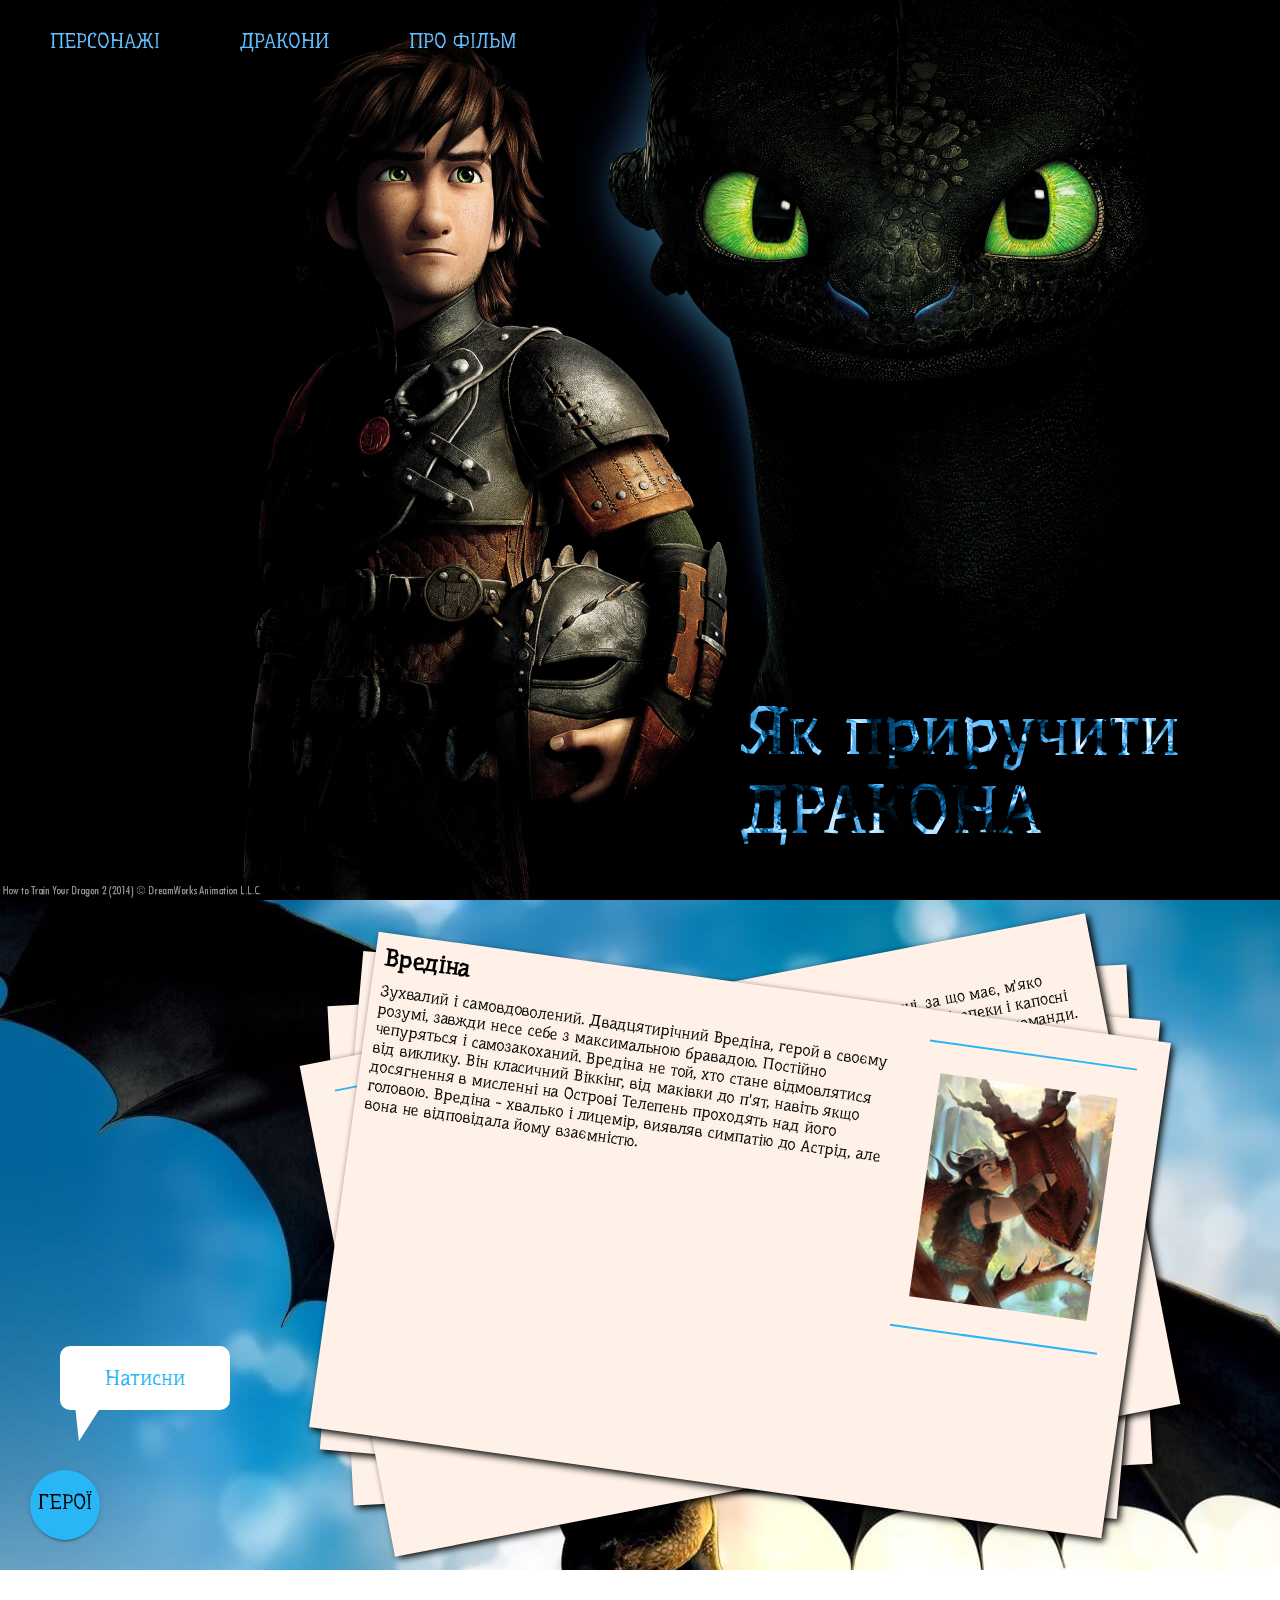
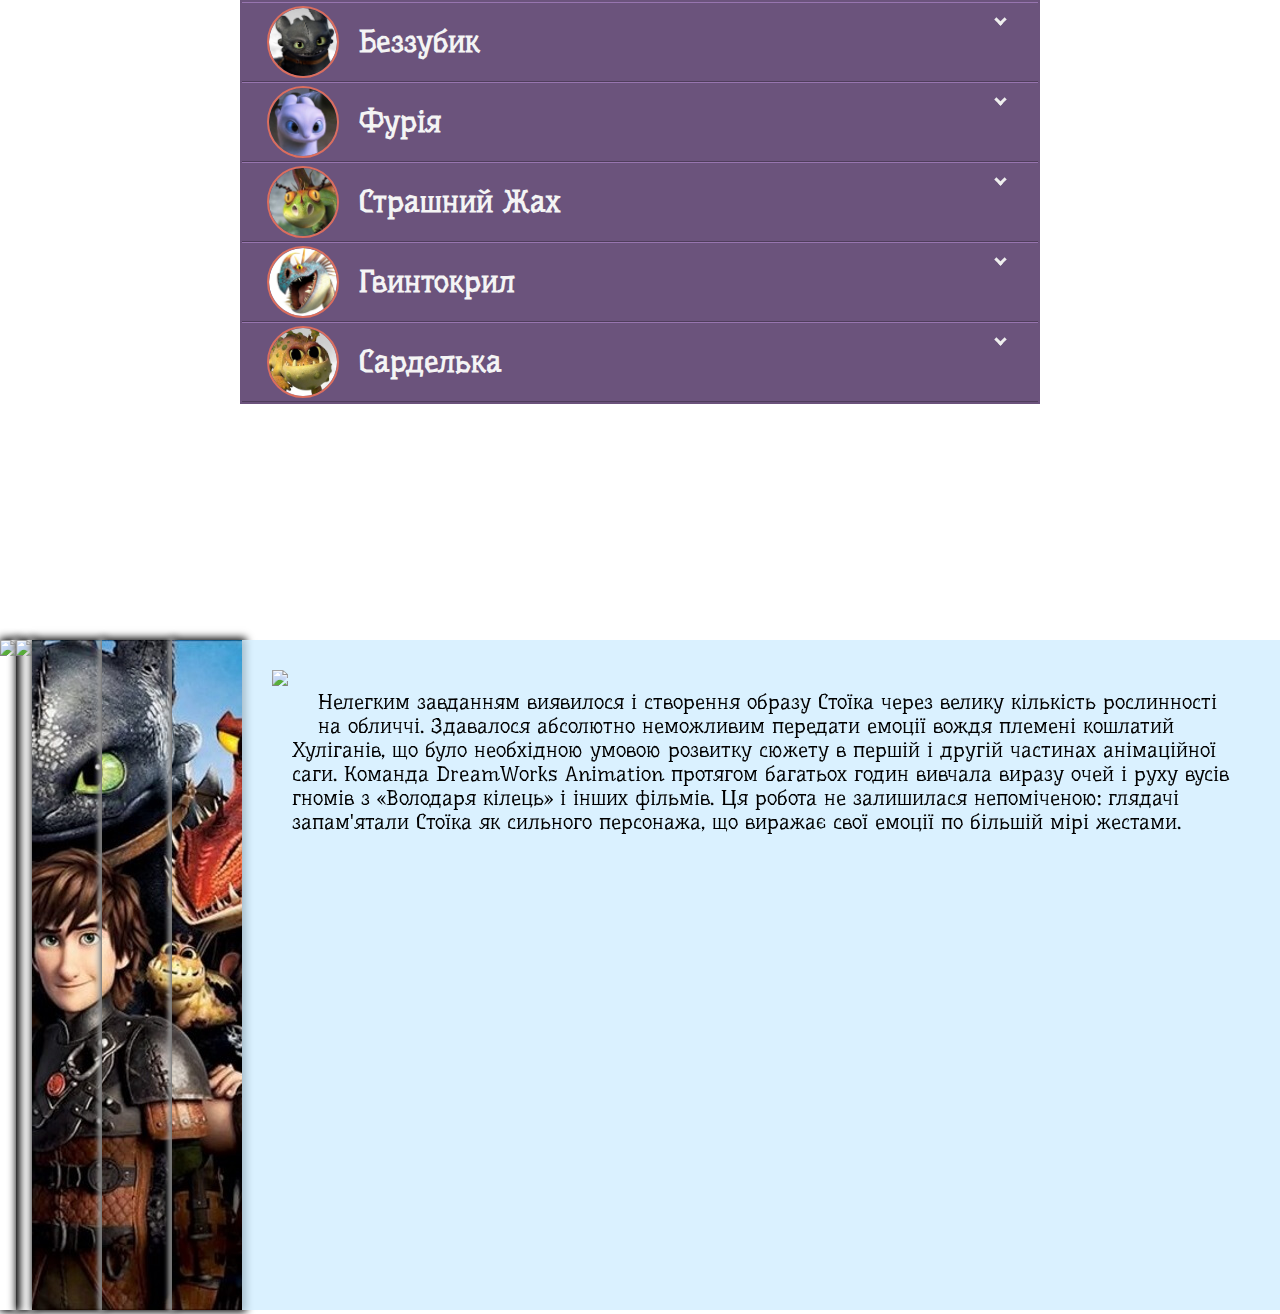
==== index.html @ 1939b656 "Add files via upload" ====
<!doctype html>
<html>
	<head>
		<title>How to train dragon</title>
		<link rel="stylesheet" href="style.css">
	</head>
	<body>
		<header>
			<nav>
				<ul>
					<li><a href="#">ПЕРСОНАЖІ</a></li>
					<li><a href="#">ДРАКОНИ</a></li>
					<li><a href="#">ПРО ФІЛЬМ</a></li>
				</ul>
			</nav>
			<p class="text_back">
			Як приручити<br>
			<span>ДРАКОНА</span>
			</p>
			<p class="text_front">
			Як приручити<br>
			<span>ДРАКОНА</span>
			</p>
		</header>


		<section class="abaut_characters">
	
		<div class="characters_menu">
			<div class="fab">
				
				<ul class="fab-buttons">
					<li class="fab-buttons__item">
						<a href="#Hiccup">
						<img src="images/Hiccup_label.png">
				
						</a>
					</li>
					<li class="fab-buttons__item">
						<a href="#Astrid">
						<img src="images/Astrid_label.png">
						</a>
				
					</li>
					<li class="fab-buttons__item">
						<a href="#Gruffnut">
						<img src="images/Gruffnut_label.png">
						</a>
				
					</li>
					<li class="fab-buttons__item">
						<a href="#Spitelout">
				
						<img src="images/Spitelout_label.png">
						</a>
					</li>
				</ul>
				
				<div class="fab-action-button">ГЕРОЇ</div>
				<div class="tooltip">Натисни</div>
			</div>
		</div>
		
		<div class="characters_conteiner">
			<div class="character" id="Hiccup">
				<img src="images/Hiccup.jpg">
				<h2>Іккінг</h2>
				<p>Іккінг - природжений винахідник, конструктор і чудовий майстер, також має непогані навичками фехтування. На противагу своєму батькові і іншим вікінгам,
				він слабкий фізично, але розумний і, незважаючи на миршавий вигляд, вміє боротися зі страхом, що багато разів його виручало.</p>
			</div>
			<div class="character" id="Astrid">
				<img src="images/Astrid.jpg">
				<h2>Астрід</h2>
				<p>
				Астрід - саме втілення духу вікінгів. Вона розумна, рішуча і красива, її важко здивувати в силу її твердого характеру. Володіє неприборканим і незалежною вдачею.
				Під час підготовки до боротьби з драконами вона бажає тренуватися одна, але її гординя і запальність не завжди приносять удачу. Коли на тренуваннях Іккінга успішно
				приборкує драконів новим способом, не схожим на той, до якого звикли в племені, Астрід заздрить. Вона дуже любить свого дракона.
				</p>
			</div>
			<div class="character" id="Gruffnut">
				<img src="images/Gruffnut.jpg">
				<h2>Забіяка</h2>
				<p>Досить неуважна Забіякачасто роблять дурниці, за що має, м'яко кажучи, ненадійну репутацію в племені. Любить небезпеки і капосні жарти. По можливості подразнити інших членів драконячої команди.
				</p>
			</div>
			<div class="character" id="Spitelout">
				<img src="images/Spitelout.jpg">
				<h2>Вредіна</h2>
				<p>Зухвалий і самовдоволений. Двадцятирічний Вредіна, герой в своєму розумі, завжди несе себе з максимальною бравадою. Постійно чепуряться і самозакоханий. Вредіна не той, хто стане відмовлятися від виклику. Він класичний Віккінг, від маківки до п'ят, навіть якщо досягнення в мисленні на Острові Телепень проходять над його головою. Вредіна - хвалько і лицемір, виявляв симпатію до Астрід, але вона не відповідала йому взаємністю.
			
				</p>
			</div>
		</div>
	
	</section>
	
	<section class="about_dragons">
		<div class="accordion">
			<ul>
			
				<li>
					<input type="checkbox" >
					<span></span>
					<div class="accordion_header"> <img src="images/Toothless.png"><h2 class="title_block">Беззубик</h2></div>
					<div class="msg">
						<img src="images/Toothless_main.jpg">
						<p>Беззубик є одним з найрозумніших з усіх існуючих драконів, а почуттям гумору дуже нагадує Іккінга. Він негативно реагує на будь-які загрози,
						спрямовані на нього і його друзів. Зазвичай цей дракон дуже грайливий і любить побалуватися. Також він дуже цікавий.</p>
					</div>
				</li>
				
				<li>
					<input type="checkbox" >
					<span></span>
					<div class="accordion_header"><img src="images/Light_Fury.png"><h2 class="title_block">Фурія</h2></div>
					<div class="msg">
						<img src="images/Light_Fury_main.jpg">
						<p>Денна Фурія - це маловідомий і вкрай рідкісний вид драконів. Є окремим видом, хоча вони і схожі на Нічну фурію; досить сильний
						і красивий дракон, що належить класу: «Разючі».Денні Фурії, мабуть, один з найпрекрасніших і красивих видів драконів. Особливо виділяється білим мерехтливим
						забарвленням, світло-блакитними очима і абсолютно гладкою лускою, як ніби посипаної маленькими блискітками.</p>
					</div>
				</li>
				
				<li>
					<input type="checkbox" >
					<span></span>
					<div class="accordion_header"><img src="images/Terrible_Terror.png"><h2 class="title_block">Страшний Жах</h2></div>
					<div class="msg">
						<img src="images/Terrible_Terror_main.jpg">
						<p>Страшний Жах - це маленький, стайний, енергійний і товариський дракон, який належить до класу: «Кочегари». Швидше за все, 
						їх прототипом є книжковий Беззубик. Моторошні остраху досить сильно поширені в природі. Їх часто можна зустріти на різних островах архіпелагу.</p>
					</div>
				</li>
				
				<li>
					<input type="checkbox" >
					<span></span>
					<div class="accordion_header"><img src="images/Stormfly.png"><h2 class="title_block">Гвинтокрил</h2></div>
					<div class="msg">
						<img src="images/Stormfly_main.jpg">
						<p>У Громгільди досить доброзичливий характер. Громгільда є вірним і люблячим по відношенню до Астрід драконом. Вона, також, здається, занадто любить Іккінга.
						Хоч вона дуже красива, але не настільки, як небезпечна.Як і всі Злісні Змійовики, Громгільда дуже красивий дракон і, на жаль, вона це знає. Вона має щедру дозу марнославства,
						яке характерно для її виду.</p>
					</div>
				</li>
				
				<li>
					<input type="checkbox" >
					<span></span>
					<div class="accordion_header"><img src="images/Gronckle.png"><h2 class="title_block">Сарделька</h2></div>
					<div class="msg">
						<img src="images/Gronckle_main.jpg">
						<p>Сарделька - мила і добра самка Громмеля. Вона дуже любить Рибьенога. Завдяки їй на йолопи зробили багато зброї з "Заліза Громелля". Зі своїм господарем 
						любить грати в овцебол. А ще любить лизати п'яти Рибьенога перед сном. У неї смішне ім'я через хвоста який товщий ніж у інших Громелей.</p>
					</div>
				</li>
		
			</ul>
		</div>
	</section>
	
	
	<section class="about_film">
		<input type="radio" name="datas" id="data1" />
		<label for="data1"><img src="images/piece3.jpg"></label>
		<div>
			<img src="images/about_1.jpg">
			<p>При анімації першої зустрічі Іккінга і Беззубіка є такий момент: камера плавно рухається справа наліво і видно, що око дракона закрите,
			потім на мить голову затуляє крило і коли камера зсувається ще вліво, око вже відкрите. Це насправді було помилкою анімації, настільки вдалою, що її так і залишили.</p>		
		</div>
			
		<input type="radio" name="datas" id="data2"/>
		<label for="data2"><img src="images/piece2.jpg"></label>
		<div>
			<p>Більшість драконів намальовано за мотивами птахів і плазунів. Однак для Нічної Фурії натхненням послужила чорна пантера. Головний аніматор, який відповідав за
			Беззубика спеціально перед початком зйомок завів кішку і наділив Беззубика багатьма її рисами.</p>
			<img src="images/about_2.jpg">		
		</div>
		
		<input type="radio"name="datas" id="data3"/>
		<label for="data3"><img src="images/piece1.jpg"></label>
		<div>
			<img src="images/about_3.jpg">
			<p>В одній з останніх сцен Іккінг повинен був прокинутися і виявити протез на нозі на самоті. Після перегляду цієї версії Стівеном Спілбергом, одним з його зауважень було,
			що дракон повинен бути в цей момент поруч і підтримати його перші кроки</p>		
		</div>
			
		<input type="radio"name="datas" id="data4"/>
		<label for="data4"><img src="images/piece4.jpg"></label>
		<div>
			<img src="images/about_4.jpg">
			<p>В оригінальній версії Астрід не існує - сильний жіночий персонаж був введений для розвитку романтичної лінії і «разбавкі» чоловічій компанії (як і дівчинка-близнюк
			Забіяка, яка, до слова сказати, з цієї почесної роллю справляється слабо).</p>		
		</div>
			
		<input type="radio"name="datas" id="data5" checked="checked"/>
		<label for="data5"><img src="images/piece5.jpg"></label>
		<div>
			<img src="images/about_5.jpg">
			<p>Нелегким завданням виявилося і створення образу Стоїка через велику кількість рослинності на обличчі. Здавалося абсолютно неможливим передати емоції вождя племені
			кошлатий Хуліганів, що було необхідною умовою розвитку сюжету в першій і другій частинах анімаційної саги. Команда DreamWorks Animation протягом багатьох годин вивчала
			виразу очей і руху вусів гномів з «Володаря кілець» і інших фільмів. Ця робота не залишилася непоміченою: глядачі запам'ятали Стоїка як сильного персонажа, що виражає
			свої емоції по більшій мірі жестами.</p>		
		</div>
		
	</section>


	</body>

</html>
---- style.css ----
@import url('https://fonts.googleapis.com/css2?family=Underdog&display=swap');

body {
	font-family: "Underdog", system-ui;
}

* {
	margin: 0;
	padding: 0;
	box-sizing: border-box;
}

header {
	height: 100vh;
	background-image: url(images/618502.jpg);
	background-size: cover;
	position: relative;
}

nav {
	position: fixed;
	top: 0;
	left: 0;
}

header nav ul {
	display: flex;
	padding: 10px;
}

header li {
	list-style: none;
	font-size: 20px;
	margin: 20px 40px;
	position: relative;
}

header li a {
	text-decoration: none;
	color: #63c0ff;
	display: block;
	position: relative;
	z-index: 2;
	transition: all .3s linear;
}


header li:before {
	content: "";
	display: block;
	width: 0;
	height: 120%;
	position: absolute;
	top: 50%;
	right: 50%;
	transform: translate(50%, -50%);
	border-top: 2px solid #63c0ff;
	border-bottom: 2px solid #63c0ff;
	transition: all .3s linear;
	z-index: 1;
}

header li:after {
	content: "";
	display: block;
	width: 100%;
	height: 0;
	background-color: #63c0ff;
	position: absolute;
	top: 0;
	right: 0;
	z-index: 1;
	transition: all .3s linear;
}

header li:hover:before {
	width: 100%;
}

header li:hover:after {
	height: 100%;
}

header li:hover a {
	color: black;
}

.text_back {
	position: absolute;
	bottom: 50px;
	right: 100px;
	font-size: 68px;
	color: #63c0ff;
	background-image: url(images/How-To-Train-Your-Dragon-Header-e1687293096422.png);
	background-size: cover;
	-webkit-background-clip: text;
	-webkit-text-fill-color: transparent;
}

.text_front {
	position: absolute;
	bottom: 50px;
	right: 100px;
	font-size: 68px;
	color: #63c0ff;
	mix-blend-mode: color;
}

.text_back span,
.text-front span {
	font-family: 30px;
}
.abaut_characters{
	height: 670px;
	background-image: url(images/how-to-train-your-dragon-2.jpg);
	display: flex;
	
}

.characters_menu{
	width: 200px;
	
	position:relative;
}

.characters_conteiner{
	
	flex-grow: 1;
	position: relative;
}

.fab {
	cursor: pointer;
    position: absolute;
    bottom: 30px;
	left: 30px;
}

.tooltip{
	color: #29B6F6;
	font-size: 16pt;
	padding: 20px 45px;
	border-radius: 10px;
	background-color: white;
	position: absolute;
	left: 30px;
	bottom: 130px;
	animation: tooltip_jump 1s linear infinite alternate
	
	
}

.tooltip:after{
	content: "";
	display: block;
	width: 40px;
	height: 25px;
	transform: skewY(-60deg) skewX(15deg) rotate(100deg);
	background-color: white;
	position: absolute;
	left: 10px;
	bottom: -7px;
	
}

.fab:hover .tooltip{
	display: none;
}

@keyframes tooltip_jump{
	0%{transform: translateY(-30px);}
	
	100%{transform: translateY(20px);}
}

.fab-action-button{
	width: 70px;
	height: 70px;
	background-color: #29B6F6;
    border-radius: 50%;
	box-shadow: 0 2px 2px 0 rgba(0, 0, 0, 0.14), 0 1px 5px 0 rgba(0, 0, 0, 0.12), 0 3px 1px -2px rgba(0, 0, 0, 0.2);
	text-align: center;
	font-size: 16pt;
	padding-top: 20px;
	position: relative;
}

.fab-action-button:before{
	content: "";
	display: box;
	width: 76px;
	height: 76px;
	border-radius: 50%;
	box-shadow: 0px 0px 0px 3px #00A9F2, 0px 0px 8px 2px #A8D8ED;
	position: absolute;
	top: -3px;
	left: -3px;
	transform: scale(0);
	opacity: 0;
	transition: all .5s linear;
}

.fab:hover .fab-action-button{
	color: white;
}

.fab:hover .fab-action-button:before{
	transform: scale(1);
	opacity: 1;
}


.fab-buttons__item{
	width: 74px;
	height: 74px;
	margin-bottom: 10px;
	background-color: #29B6F6;
    border-radius: 50%;
	border: 2px solid black;
    box-shadow: 0 2px 2px 0 rgba(0, 0, 0, 0.14), 0 1px 5px 0 rgba(0, 0, 0, 0.12), 0 3px 1px -2px rgba(0, 0, 0, 0.2);
	list-style: none;
	position: relative;
	
}

.fab-buttons{
	display: none;
	margin-bottom: 50px;
}

.fab:hover .fab-buttons{
	display: block;
}

.fab:hover .fab-buttons__item{
	animation: label_up 0.5s linear;
	
	
}

@keyframes label_up{
	0%{transform: scaleY(0.5) scaleX(0) translateY(40px);}
	50%{transform: scaleY(1) scaleX(0.5) translateY(40px);}
	100%{transform: scaleY(1) scaleX(1) translateY(0px);}
}

.fab-buttons__item:before{
	content: "";
	display: block;
	width: 100px;
	height: 30px;
	padding: 0 10px;
	background-color: black;
	color: white;
	position: absolute;
	right: -130px;
	bottom: 50%;
	margin-bottom: -15px;
	opacity:0;
	transform-origin: left center 0;
	transform: scale(0);
	transition: all .5s linear;
	
}

.fab-buttons__item:nth-of-type(1):before{
	content: "Іккінг";
}	

.fab-buttons__item:nth-of-type(2):before{
	content: "Астрід";
}

.fab-buttons__item:nth-of-type(3):before{
	content: "Забіяка";
}

.fab-buttons__item:nth-of-type(4):before{
	content: "Вредіна";
}

.fab-buttons__item:hover{
	box-shadow: 0px 0px 6px 2px black;
}

.fab-buttons__item:hover:before{
	opacity:1;
	transform: scale(1);
              
}

.character{
	width: 800px;
	height: 500px;
	position: absolute;
	top: 50%;
	left: 50%;
	margin-top: -250px;
	margin-left: -400px;
	background-color: #FFF1E8;
	z-index:0;
	box-shadow: 3px 3px 7px black;
	
}

.character img{
	padding: 30px 15px;
	margin: 30px;
	border-bottom: 2px solid #29B6F6;
	border-top: 2px solid #29B6F6;
	float: left;
	
}

.character h2{
	margin: 10px;
}

.character p{
	margin: 10px;
}

#Hiccup{
	transform: rotate(-3deg);
}
#Hiccup:target{
	animation: character_up 0.5s linear;
	transform: rotate(0deg);
	z-index:1;
}

#Astrid{
	transform: rotate(5deg);
}
#Astrid:target{
	animation: character_up 0.5s linear;
	transform: rotate(0deg);
	z-index:1;
}
#Gruffnut{
	transform: rotate(-11deg);
}
#Gruffnut:target{
	animation: character_up 0.5s linear;
	transform: rotate(0deg);
	z-index:1;
}
#Spitelout{
	transform: rotate(8deg);
}
#Spitelout:target{
	animation: character_up 0.5s linear;
	
	transform: rotate(0deg);
	z-index:1;
}

@keyframes character_up {
	0%{
		
		left: 50%;
		
	}
	50%{
		
		left: 45%;
	}
	100%{
		
		
		left: 50%;
		
	}
	
}

.about_dragons{
	min-height: 670px;
	background-image: url(images/19200626.jpg);
	background-size: cover;
	background-attachment: fixed;
	padding: 30px;
}

.accordion {
    border: 2px solid #6B537C;
    width: 800px;
	margin: 0px auto;
	background-image: linear-gradient(to bottom right, #EAFC83 0%, #9FC6F5 60%, #3366FF 85%, #1F3E9C 100%);
}

.accordion ul{
	list-style: none;
}

.accordion ul li{
	position: relative;
}

.accordion_header{
	height: 80px;
    padding: 10px 25px;
	cursor: pointer;
	background: #6B537C;
    border-top: 1px solid #9775AF;
    border-bottom: 1px solid #4F3D5B;
	display: flex;
	align-items: center;
}

.accordion_header h2 {
    font-size: 30px;
	color: #f4f4f4;
	padding-left: 20px;
	
    
}

.accordion_header img{
	width: 72px;
	height: 72px;
	border-radius: 50%;
	border:  2px solid #DB6E5E;
	
}

.msg {
	max-height: 0;
	opacity: 0;
	transform: translate(0, 50%);
	overflow: hidden;
	transition: all 0.5s ease-in-out;
}

.accordion ul li input:checked ~ div.msg {
  max-height: 800px;
  opacity: 1;
  transform: translate(0, 0);
}

.msg p {
  color: rgba(48, 69, 92, 0.8);
  font-size: 18px;
  padding: 10px 20px;
}

.msg img{
	float: right;
	padding: 10px 20px;
}

.accordion ul li input{
  position: absolute;
  cursor: pointer;
  width: 100%;
  height: 80px;
  opacity: 0;
}

.accordion ul li span {
	position: absolute;
	top: 15px;
	right: 30px;
	display: block;
	width: 9px;
	height: 9px;
}
 

.accordion ul li span:before, .accordion ul li span:after {
  content: "";
  position: absolute;
  display: block;
  background-color: #eee;
  width: 3px;
  height: 9px;
  transition: all 0.5s ease-in-out;
}

.accordion ul li span:before {
  transform: translate(2px, 0) rotate(45deg);
}
.accordion ul li span:after {
  transform: translate(-2px, 0) rotate(-45deg);
}

.accordion ul li input:checked ~ span:before {
  transform: translate(-2px, 0) rotate(45deg);
}
.accordion ul li input:checked ~ span:after {
  transform: translate(2px, 0) rotate(-45deg);
}
.abaut_characters{
	height: 670px;
	background-image: url(images/how-to-train-your-dragon-2.jpg);
	display: flex;
	
}

.characters_menu{
	width: 200px;
	
	position:relative;
}

.characters_conteiner{
	
	flex-grow: 1;
	position: relative;
}

.fab {
	cursor: pointer;
    position: absolute;
    bottom: 30px;
	left: 30px;
}

.tooltip{
	color: #29B6F6;
	font-size: 16pt;
	padding: 20px 45px;
	border-radius: 10px;
	background-color: white;
	position: absolute;
	left: 30px;
	bottom: 130px;
	animation: tooltip_jump 1s linear infinite alternate
	
	
}

.tooltip:after{
	content: "";
	display: block;
	width: 40px;
	height: 25px;
	transform: skewY(-60deg) skewX(15deg) rotate(100deg);
	background-color: white;
	position: absolute;
	left: 10px;
	bottom: -7px;
	
}

.fab:hover .tooltip{
	display: none;
}

@keyframes tooltip_jump{
	0%{transform: translateY(-30px);}
	
	100%{transform: translateY(20px);}
}

.fab-action-button{
	width: 70px;
	height: 70px;
	background-color: #29B6F6;
    border-radius: 50%;
	box-shadow: 0 2px 2px 0 rgba(0, 0, 0, 0.14), 0 1px 5px 0 rgba(0, 0, 0, 0.12), 0 3px 1px -2px rgba(0, 0, 0, 0.2);
	text-align: center;
	font-size: 16pt;
	padding-top: 20px;
	position: relative;
}

.fab-action-button:before{
	content: "";
	display: box;
	width: 76px;
	height: 76px;
	border-radius: 50%;
	box-shadow: 0px 0px 0px 3px #00A9F2, 0px 0px 8px 2px #A8D8ED;
	position: absolute;
	top: -3px;
	left: -3px;
	transform: scale(0);
	opacity: 0;
	transition: all .5s linear;
}

.fab:hover .fab-action-button{
	color: white;
}

.fab:hover .fab-action-button:before{
	transform: scale(1);
	opacity: 1;
}


.fab-buttons__item{
	width: 74px;
	height: 74px;
	margin-bottom: 10px;
	background-color: #29B6F6;
    border-radius: 50%;
	border: 2px solid black;
    box-shadow: 0 2px 2px 0 rgba(0, 0, 0, 0.14), 0 1px 5px 0 rgba(0, 0, 0, 0.12), 0 3px 1px -2px rgba(0, 0, 0, 0.2);
	list-style: none;
	position: relative;
	
}

.fab-buttons{
	display: none;
	margin-bottom: 50px;
}

.fab:hover .fab-buttons{
	display: block;
}

.fab:hover .fab-buttons__item{
	animation: label_up 0.5s linear;
	
	
}

@keyframes label_up{
	0%{transform: scaleY(0.5) scaleX(0) translateY(40px);}
	50%{transform: scaleY(1) scaleX(0.5) translateY(40px);}
	100%{transform: scaleY(1) scaleX(1) translateY(0px);}
}

.fab-buttons__item:before{
	content: "";
	display: block;
	width: 100px;
	height: 30px;
	padding: 0 10px;
	background-color: black;
	color: white;
	position: absolute;
	right: -130px;
	bottom: 50%;
	margin-bottom: -15px;
	opacity:0;
	transform-origin: left center 0;
	transform: scale(0);
	transition: all .5s linear;
	
}

.fab-buttons__item:nth-of-type(1):before{
	content: "Іккінг";
}	

.fab-buttons__item:nth-of-type(2):before{
	content: "Астрід";
}

.fab-buttons__item:nth-of-type(3):before{
	content: "Забіяка";
}

.fab-buttons__item:nth-of-type(4):before{
	content: "Вредіна";
}

.fab-buttons__item:hover{
	box-shadow: 0px 0px 6px 2px black;
}

.fab-buttons__item:hover:before{
	opacity:1;
	transform: scale(1);
              
}

.character{
	width: 800px;
	height: 500px;
	position: absolute;
	top: 50%;
	left: 50%;
	margin-top: -250px;
	margin-left: -400px;
	background-color: #FFF1E8;
	z-index:0;
	box-shadow: 3px 3px 7px black;
	
}

.character img{
	padding: 30px 15px;
	margin: 30px;
	border-bottom: 2px solid #29B6F6;
	border-top: 2px solid #29B6F6;
	float: left;
	
}

.character h2{
	margin: 10px;
}

.character p{
	margin: 10px;
}

#Hiccup{
	transform: rotate(-3deg);
}
#Hiccup:target{
	animation: character_up 0.5s linear;
	transform: rotate(0deg);
	z-index:1;
}

#Astrid{
	transform: rotate(5deg);
}
#Astrid:target{
	animation: character_up 0.5s linear;
	transform: rotate(0deg);
	z-index:1;
}
#Gruffnut{
	transform: rotate(-11deg);
}
#Gruffnut:target{
	animation: character_up 0.5s linear;
	transform: rotate(0deg);
	z-index:1;
}
#Spitelout{
	transform: rotate(8deg);
}
#Spitelout:target{
	animation: character_up 0.5s linear;
	
	transform: rotate(0deg);
	z-index:1;
}

@keyframes character_up {
	0%{
		
		left: 50%;
		
	}
	50%{
		
		left: 45%;
	}
	100%{
		
		
		left: 50%;
		
	}
	
}

.about_dragons{
	min-height: 670px;
	background-image: url(images/19200626.jpg);
	background-size: cover;
	background-attachment: fixed;
	padding: 30px;
}

.accordion {
    border: 2px solid #6B537C;
    width: 800px;
	margin: 0px auto;
	background-image: linear-gradient(to bottom right, #EAFC83 0%, #9FC6F5 60%, #3366FF 85%, #1F3E9C 100%);
}

.accordion ul{
	list-style: none;
}

.accordion ul li{
	position: relative;
}

.accordion_header{
	height: 80px;
    padding: 10px 25px;
	cursor: pointer;
	background: #6B537C;
    border-top: 1px solid #9775AF;
    border-bottom: 1px solid #4F3D5B;
	display: flex;
	align-items: center;
}

.accordion_header h2 {
    font-size: 30px;
	color: #f4f4f4;
	padding-left: 20px;
	
    
}

.accordion_header img{
	width: 72px;
	height: 72px;
	border-radius: 50%;
	border:  2px solid #DB6E5E;
	
}

.msg {
	max-height: 0;
	opacity: 0;
	transform: translate(0, 50%);
	overflow: hidden;
	transition: all 0.5s ease-in-out;
}

.accordion ul li input:checked ~ div.msg {
  max-height: 800px;
  opacity: 1;
  transform: translate(0, 0);
}

.msg p {
  color: rgba(48, 69, 92, 0.8);
  font-size: 18px;
  padding: 10px 20px;
}

.msg img{
	float: right;
	padding: 10px 20px;
}

.accordion ul li input{
  position: absolute;
  cursor: pointer;
  width: 100%;
  height: 80px;
  opacity: 0;
}

.accordion ul li span {
	position: absolute;
	top: 15px;
	right: 30px;
	display: block;
	width: 9px;
	height: 9px;
}
 

.accordion ul li span:before, .accordion ul li span:after {
  content: "";
  position: absolute;
  display: block;
  background-color: #eee;
  width: 3px;
  height: 9px;
  transition: all 0.5s ease-in-out;
}

.accordion ul li span:before {
  transform: translate(2px, 0) rotate(45deg);
}
.accordion ul li span:after {
  transform: translate(-2px, 0) rotate(-45deg);
}

.accordion ul li input:checked ~ span:before {
  transform: translate(-2px, 0) rotate(45deg);
}
.accordion ul li input:checked ~ span:after {
  transform: translate(2px, 0) rotate(-45deg);
}

.about_film{
	height: 670px;
	display: flex;
	background-image: url(images/poster-kak-priruchit-drakona.jpg);
	background-size: cover;
	
}

.about_film input{
	display: none;
}

.about_film label{
	display: block;
	box-shadow: 2px 0 8px 2px black, -2px 0 5px 1px white;
	cursor: pointer;	
}

.about_film div{
	overflow: hidden;
	width:0;
	background-color: rgba(209, 238, 255, 0.8);
	transition: width .5s;
}

.about_film div img{
	padding: 30px;
}

.about_film div p{
	padding: 50px;
	font-size: 16pt;
}

#data1:checked ~ div:nth-of-type(1){
	width: 100%;
	
}

#data2:checked ~ div:nth-of-type(2){
	width: 100%;
	
}

#data3:checked ~ div:nth-of-type(3){
	width: 100%;
	
}

div:nth-of-type(3) img, div:nth-of-type(5) img{
	float: left;
}

div:nth-of-type(4) img{
	float: right;
}


#data4:checked ~ div:nth-of-type(4){
	width: 100%;
	
}

#data5:checked ~ div:nth-of-type(5){
	width: 100%;
	
}
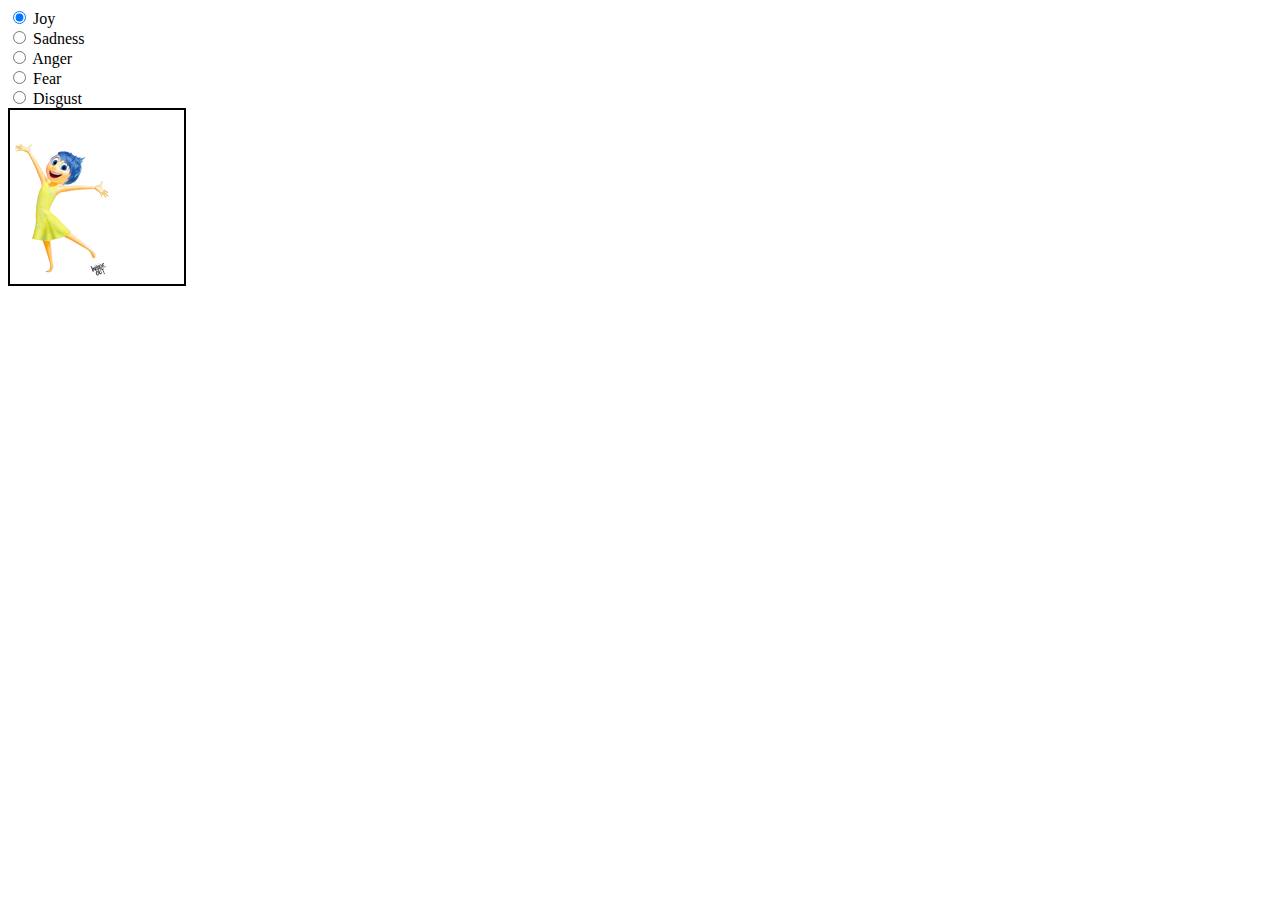
==== commit 91dd4d8a: "Add files via upload" ====
--- a/index.html
+++ b/index.html
@@ -1,211 +1,30 @@
-<!doctype html>
+<!Doctype HTML>
+
 <html>
+
 	<head>
-		<title>How to train dragon</title>
+		<title>Incide_Out</title>
+		<meta charset="utf-8">
 		<link rel="stylesheet" href="style.css">
 	</head>
+	
 	<body>
-		<header>
-			<nav>
-				<ul>
-					<li><a href="#">ПЕРСОНАЖІ</a></li>
-					<li><a href="#">ДРАКОНИ</a></li>
-					<li><a href="#">ПРО ФІЛЬМ</a></li>
-				</ul>
-			</nav>
-			<p class="text_back">
-			Як приручити<br>
-			<span>ДРАКОНА</span>
-			</p>
-			<p class="text_front">
-			Як приручити<br>
-			<span>ДРАКОНА</span>
-			</p>
-		</header>
-
-
-		<section class="abaut_characters">
 	
-		<div class="characters_menu">
-			<div class="fab">
-				
-				<ul class="fab-buttons">
-					<li class="fab-buttons__item">
-						<a href="#Hiccup">
-						<img src="images/Hiccup_label.png">
-				
-						</a>
-					</li>
-					<li class="fab-buttons__item">
-						<a href="#Astrid">
-						<img src="images/Astrid_label.png">
-						</a>
-				
-					</li>
-					<li class="fab-buttons__item">
-						<a href="#Gruffnut">
-						<img src="images/Gruffnut_label.png">
-						</a>
-				
-					</li>
-					<li class="fab-buttons__item">
-						<a href="#Spitelout">
-				
-						<img src="images/Spitelout_label.png">
-						</a>
-					</li>
-				</ul>
-				
-				<div class="fab-action-button">ГЕРОЇ</div>
-				<div class="tooltip">Натисни</div>
-			</div>
-		</div>
-		
-		<div class="characters_conteiner">
-			<div class="character" id="Hiccup">
-				<img src="images/Hiccup.jpg">
-				<h2>Іккінг</h2>
-				<p>Іккінг - природжений винахідник, конструктор і чудовий майстер, також має непогані навичками фехтування. На противагу своєму батькові і іншим вікінгам,
-				він слабкий фізично, але розумний і, незважаючи на миршавий вигляд, вміє боротися зі страхом, що багато разів його виручало.</p>
-			</div>
-			<div class="character" id="Astrid">
-				<img src="images/Astrid.jpg">
-				<h2>Астрід</h2>
-				<p>
-				Астрід - саме втілення духу вікінгів. Вона розумна, рішуча і красива, її важко здивувати в силу її твердого характеру. Володіє неприборканим і незалежною вдачею.
-				Під час підготовки до боротьби з драконами вона бажає тренуватися одна, але її гординя і запальність не завжди приносять удачу. Коли на тренуваннях Іккінга успішно
-				приборкує драконів новим способом, не схожим на той, до якого звикли в племені, Астрід заздрить. Вона дуже любить свого дракона.
-				</p>
-			</div>
-			<div class="character" id="Gruffnut">
-				<img src="images/Gruffnut.jpg">
-				<h2>Забіяка</h2>
-				<p>Досить неуважна Забіякачасто роблять дурниці, за що має, м'яко кажучи, ненадійну репутацію в племені. Любить небезпеки і капосні жарти. По можливості подразнити інших членів драконячої команди.
-				</p>
-			</div>
-			<div class="character" id="Spitelout">
-				<img src="images/Spitelout.jpg">
-				<h2>Вредіна</h2>
-				<p>Зухвалий і самовдоволений. Двадцятирічний Вредіна, герой в своєму розумі, завжди несе себе з максимальною бравадою. Постійно чепуряться і самозакоханий. Вредіна не той, хто стане відмовлятися від виклику. Він класичний Віккінг, від маківки до п'ят, навіть якщо досягнення в мисленні на Острові Телепень проходять над його головою. Вредіна - хвалько і лицемір, виявляв симпатію до Астрід, але вона не відповідала йому взаємністю.
-			
-				</p>
-			</div>
-		</div>
+	<input type="radio" name="point" id="Joy" checked>
+	<label for="Joy">Joy</label><br>	
+	<input type="radio" name="point" id="Sadness">
+	<label for="Sadness">Sadness</label><br>	
+	<input type="radio" name="point" id="Anger">
+	 <label for="Anger">Anger</label><br>
+	<input type="radio" name="point" id="Fear">
+	<label for="Fear">Fear</label><br>	
+	<input type="radio" name="point" id="Disgust"> 
+	<label for="Disgust">Disgust</label><br>
 	
-	</section>
-	
-	<section class="about_dragons">
-		<div class="accordion">
-			<ul>
-			
-				<li>
-					<input type="checkbox" >
-					<span></span>
-					<div class="accordion_header"> <img src="images/Toothless.png"><h2 class="title_block">Беззубик</h2></div>
-					<div class="msg">
-						<img src="images/Toothless_main.jpg">
-						<p>Беззубик є одним з найрозумніших з усіх існуючих драконів, а почуттям гумору дуже нагадує Іккінга. Він негативно реагує на будь-які загрози,
-						спрямовані на нього і його друзів. Зазвичай цей дракон дуже грайливий і любить побалуватися. Також він дуже цікавий.</p>
-					</div>
-				</li>
-				
-				<li>
-					<input type="checkbox" >
-					<span></span>
-					<div class="accordion_header"><img src="images/Light_Fury.png"><h2 class="title_block">Фурія</h2></div>
-					<div class="msg">
-						<img src="images/Light_Fury_main.jpg">
-						<p>Денна Фурія - це маловідомий і вкрай рідкісний вид драконів. Є окремим видом, хоча вони і схожі на Нічну фурію; досить сильний
-						і красивий дракон, що належить класу: «Разючі».Денні Фурії, мабуть, один з найпрекрасніших і красивих видів драконів. Особливо виділяється білим мерехтливим
-						забарвленням, світло-блакитними очима і абсолютно гладкою лускою, як ніби посипаної маленькими блискітками.</p>
-					</div>
-				</li>
-				
-				<li>
-					<input type="checkbox" >
-					<span></span>
-					<div class="accordion_header"><img src="images/Terrible_Terror.png"><h2 class="title_block">Страшний Жах</h2></div>
-					<div class="msg">
-						<img src="images/Terrible_Terror_main.jpg">
-						<p>Страшний Жах - це маленький, стайний, енергійний і товариський дракон, який належить до класу: «Кочегари». Швидше за все, 
-						їх прототипом є книжковий Беззубик. Моторошні остраху досить сильно поширені в природі. Їх часто можна зустріти на різних островах архіпелагу.</p>
-					</div>
-				</li>
-				
-				<li>
-					<input type="checkbox" >
-					<span></span>
-					<div class="accordion_header"><img src="images/Stormfly.png"><h2 class="title_block">Гвинтокрил</h2></div>
-					<div class="msg">
-						<img src="images/Stormfly_main.jpg">
-						<p>У Громгільди досить доброзичливий характер. Громгільда є вірним і люблячим по відношенню до Астрід драконом. Вона, також, здається, занадто любить Іккінга.
-						Хоч вона дуже красива, але не настільки, як небезпечна.Як і всі Злісні Змійовики, Громгільда дуже красивий дракон і, на жаль, вона це знає. Вона має щедру дозу марнославства,
-						яке характерно для її виду.</p>
-					</div>
-				</li>
-				
-				<li>
-					<input type="checkbox" >
-					<span></span>
-					<div class="accordion_header"><img src="images/Gronckle.png"><h2 class="title_block">Сарделька</h2></div>
-					<div class="msg">
-						<img src="images/Gronckle_main.jpg">
-						<p>Сарделька - мила і добра самка Громмеля. Вона дуже любить Рибьенога. Завдяки їй на йолопи зробили багато зброї з "Заліза Громелля". Зі своїм господарем 
-						любить грати в овцебол. А ще любить лизати п'яти Рибьенога перед сном. У неї смішне ім'я через хвоста який товщий ніж у інших Громелей.</p>
-					</div>
-				</li>
-		
-			</ul>
-		</div>
-	</section>
+	<div class="emotions"></div>
 	
 	
-	<section class="about_film">
-		<input type="radio" name="datas" id="data1" />
-		<label for="data1"><img src="images/piece3.jpg"></label>
-		<div>
-			<img src="images/about_1.jpg">
-			<p>При анімації першої зустрічі Іккінга і Беззубіка є такий момент: камера плавно рухається справа наліво і видно, що око дракона закрите,
-			потім на мить голову затуляє крило і коли камера зсувається ще вліво, око вже відкрите. Це насправді було помилкою анімації, настільки вдалою, що її так і залишили.</p>		
-		</div>
-			
-		<input type="radio" name="datas" id="data2"/>
-		<label for="data2"><img src="images/piece2.jpg"></label>
-		<div>
-			<p>Більшість драконів намальовано за мотивами птахів і плазунів. Однак для Нічної Фурії натхненням послужила чорна пантера. Головний аніматор, який відповідав за
-			Беззубика спеціально перед початком зйомок завів кішку і наділив Беззубика багатьма її рисами.</p>
-			<img src="images/about_2.jpg">		
-		</div>
-		
-		<input type="radio"name="datas" id="data3"/>
-		<label for="data3"><img src="images/piece1.jpg"></label>
-		<div>
-			<img src="images/about_3.jpg">
-			<p>В одній з останніх сцен Іккінг повинен був прокинутися і виявити протез на нозі на самоті. Після перегляду цієї версії Стівеном Спілбергом, одним з його зауважень було,
-			що дракон повинен бути в цей момент поруч і підтримати його перші кроки</p>		
-		</div>
-			
-		<input type="radio"name="datas" id="data4"/>
-		<label for="data4"><img src="images/piece4.jpg"></label>
-		<div>
-			<img src="images/about_4.jpg">
-			<p>В оригінальній версії Астрід не існує - сильний жіночий персонаж був введений для розвитку романтичної лінії і «разбавкі» чоловічій компанії (як і дівчинка-близнюк
-			Забіяка, яка, до слова сказати, з цієї почесної роллю справляється слабо).</p>		
-		</div>
-			
-		<input type="radio"name="datas" id="data5" checked="checked"/>
-		<label for="data5"><img src="images/piece5.jpg"></label>
-		<div>
-			<img src="images/about_5.jpg">
-			<p>Нелегким завданням виявилося і створення образу Стоїка через велику кількість рослинності на обличчі. Здавалося абсолютно неможливим передати емоції вождя племені
-			кошлатий Хуліганів, що було необхідною умовою розвитку сюжету в першій і другій частинах анімаційної саги. Команда DreamWorks Animation протягом багатьох годин вивчала
-			виразу очей і руху вусів гномів з «Володаря кілець» і інших фільмів. Ця робота не залишилася непоміченою: глядачі запам'ятали Стоїка як сильного персонажа, що виражає
-			свої емоції по більшій мірі жестами.</p>		
-		</div>
-		
-	</section>
-
-
+	
 	</body>
 
 </html>--- a/style.css
+++ b/style.css
@@ -1,940 +1,24 @@
-@import url('https://fonts.googleapis.com/css2?family=Underdog&display=swap');
-
-body {
-	font-family: "Underdog", system-ui;
+.emotions {
+  width: 174px;
+  height: 174px;
+  border: 2px solid black;
+  background-repeat: no-repeat;
+}
+#Joy:checked ~ .emotions {
+  background-image: url(images1/joy.png);
+}
+#Sadness:checked ~ .emotions {
+  background-image: url(images1/sadness.png);
 }
 
-* {
-	margin: 0;
-	padding: 0;
-	box-sizing: border-box;
+#Anger:checked ~ .emotions {
+  background-image: url(images1/anger.png);
+}
+#Fear:checked ~ .emotions {
+	background-image: url(images1/fear.png);
 }
 
-header {
-	height: 100vh;
-	background-image: url(images/618502.jpg);
-	background-size: cover;
-	position: relative;
+#Disgust:checked ~ .emotions {
+  background-image: url(images1/disgust.png);
 }
 
-nav {
-	position: fixed;
-	top: 0;
-	left: 0;
-}
-
-header nav ul {
-	display: flex;
-	padding: 10px;
-}
-
-header li {
-	list-style: none;
-	font-size: 20px;
-	margin: 20px 40px;
-	position: relative;
-}
-
-header li a {
-	text-decoration: none;
-	color: #63c0ff;
-	display: block;
-	position: relative;
-	z-index: 2;
-	transition: all .3s linear;
-}
-
-
-header li:before {
-	content: "";
-	display: block;
-	width: 0;
-	height: 120%;
-	position: absolute;
-	top: 50%;
-	right: 50%;
-	transform: translate(50%, -50%);
-	border-top: 2px solid #63c0ff;
-	border-bottom: 2px solid #63c0ff;
-	transition: all .3s linear;
-	z-index: 1;
-}
-
-header li:after {
-	content: "";
-	display: block;
-	width: 100%;
-	height: 0;
-	background-color: #63c0ff;
-	position: absolute;
-	top: 0;
-	right: 0;
-	z-index: 1;
-	transition: all .3s linear;
-}
-
-header li:hover:before {
-	width: 100%;
-}
-
-header li:hover:after {
-	height: 100%;
-}
-
-header li:hover a {
-	color: black;
-}
-
-.text_back {
-	position: absolute;
-	bottom: 50px;
-	right: 100px;
-	font-size: 68px;
-	color: #63c0ff;
-	background-image: url(images/How-To-Train-Your-Dragon-Header-e1687293096422.png);
-	background-size: cover;
-	-webkit-background-clip: text;
-	-webkit-text-fill-color: transparent;
-}
-
-.text_front {
-	position: absolute;
-	bottom: 50px;
-	right: 100px;
-	font-size: 68px;
-	color: #63c0ff;
-	mix-blend-mode: color;
-}
-
-.text_back span,
-.text-front span {
-	font-family: 30px;
-}
-.abaut_characters{
-	height: 670px;
-	background-image: url(images/how-to-train-your-dragon-2.jpg);
-	display: flex;
-	
-}
-
-.characters_menu{
-	width: 200px;
-	
-	position:relative;
-}
-
-.characters_conteiner{
-	
-	flex-grow: 1;
-	position: relative;
-}
-
-.fab {
-	cursor: pointer;
-    position: absolute;
-    bottom: 30px;
-	left: 30px;
-}
-
-.tooltip{
-	color: #29B6F6;
-	font-size: 16pt;
-	padding: 20px 45px;
-	border-radius: 10px;
-	background-color: white;
-	position: absolute;
-	left: 30px;
-	bottom: 130px;
-	animation: tooltip_jump 1s linear infinite alternate
-	
-	
-}
-
-.tooltip:after{
-	content: "";
-	display: block;
-	width: 40px;
-	height: 25px;
-	transform: skewY(-60deg) skewX(15deg) rotate(100deg);
-	background-color: white;
-	position: absolute;
-	left: 10px;
-	bottom: -7px;
-	
-}
-
-.fab:hover .tooltip{
-	display: none;
-}
-
-@keyframes tooltip_jump{
-	0%{transform: translateY(-30px);}
-	
-	100%{transform: translateY(20px);}
-}
-
-.fab-action-button{
-	width: 70px;
-	height: 70px;
-	background-color: #29B6F6;
-    border-radius: 50%;
-	box-shadow: 0 2px 2px 0 rgba(0, 0, 0, 0.14), 0 1px 5px 0 rgba(0, 0, 0, 0.12), 0 3px 1px -2px rgba(0, 0, 0, 0.2);
-	text-align: center;
-	font-size: 16pt;
-	padding-top: 20px;
-	position: relative;
-}
-
-.fab-action-button:before{
-	content: "";
-	display: box;
-	width: 76px;
-	height: 76px;
-	border-radius: 50%;
-	box-shadow: 0px 0px 0px 3px #00A9F2, 0px 0px 8px 2px #A8D8ED;
-	position: absolute;
-	top: -3px;
-	left: -3px;
-	transform: scale(0);
-	opacity: 0;
-	transition: all .5s linear;
-}
-
-.fab:hover .fab-action-button{
-	color: white;
-}
-
-.fab:hover .fab-action-button:before{
-	transform: scale(1);
-	opacity: 1;
-}
-
-
-.fab-buttons__item{
-	width: 74px;
-	height: 74px;
-	margin-bottom: 10px;
-	background-color: #29B6F6;
-    border-radius: 50%;
-	border: 2px solid black;
-    box-shadow: 0 2px 2px 0 rgba(0, 0, 0, 0.14), 0 1px 5px 0 rgba(0, 0, 0, 0.12), 0 3px 1px -2px rgba(0, 0, 0, 0.2);
-	list-style: none;
-	position: relative;
-	
-}
-
-.fab-buttons{
-	display: none;
-	margin-bottom: 50px;
-}
-
-.fab:hover .fab-buttons{
-	display: block;
-}
-
-.fab:hover .fab-buttons__item{
-	animation: label_up 0.5s linear;
-	
-	
-}
-
-@keyframes label_up{
-	0%{transform: scaleY(0.5) scaleX(0) translateY(40px);}
-	50%{transform: scaleY(1) scaleX(0.5) translateY(40px);}
-	100%{transform: scaleY(1) scaleX(1) translateY(0px);}
-}
-
-.fab-buttons__item:before{
-	content: "";
-	display: block;
-	width: 100px;
-	height: 30px;
-	padding: 0 10px;
-	background-color: black;
-	color: white;
-	position: absolute;
-	right: -130px;
-	bottom: 50%;
-	margin-bottom: -15px;
-	opacity:0;
-	transform-origin: left center 0;
-	transform: scale(0);
-	transition: all .5s linear;
-	
-}
-
-.fab-buttons__item:nth-of-type(1):before{
-	content: "Іккінг";
-}	
-
-.fab-buttons__item:nth-of-type(2):before{
-	content: "Астрід";
-}
-
-.fab-buttons__item:nth-of-type(3):before{
-	content: "Забіяка";
-}
-
-.fab-buttons__item:nth-of-type(4):before{
-	content: "Вредіна";
-}
-
-.fab-buttons__item:hover{
-	box-shadow: 0px 0px 6px 2px black;
-}
-
-.fab-buttons__item:hover:before{
-	opacity:1;
-	transform: scale(1);
-              
-}
-
-.character{
-	width: 800px;
-	height: 500px;
-	position: absolute;
-	top: 50%;
-	left: 50%;
-	margin-top: -250px;
-	margin-left: -400px;
-	background-color: #FFF1E8;
-	z-index:0;
-	box-shadow: 3px 3px 7px black;
-	
-}
-
-.character img{
-	padding: 30px 15px;
-	margin: 30px;
-	border-bottom: 2px solid #29B6F6;
-	border-top: 2px solid #29B6F6;
-	float: left;
-	
-}
-
-.character h2{
-	margin: 10px;
-}
-
-.character p{
-	margin: 10px;
-}
-
-#Hiccup{
-	transform: rotate(-3deg);
-}
-#Hiccup:target{
-	animation: character_up 0.5s linear;
-	transform: rotate(0deg);
-	z-index:1;
-}
-
-#Astrid{
-	transform: rotate(5deg);
-}
-#Astrid:target{
-	animation: character_up 0.5s linear;
-	transform: rotate(0deg);
-	z-index:1;
-}
-#Gruffnut{
-	transform: rotate(-11deg);
-}
-#Gruffnut:target{
-	animation: character_up 0.5s linear;
-	transform: rotate(0deg);
-	z-index:1;
-}
-#Spitelout{
-	transform: rotate(8deg);
-}
-#Spitelout:target{
-	animation: character_up 0.5s linear;
-	
-	transform: rotate(0deg);
-	z-index:1;
-}
-
-@keyframes character_up {
-	0%{
-		
-		left: 50%;
-		
-	}
-	50%{
-		
-		left: 45%;
-	}
-	100%{
-		
-		
-		left: 50%;
-		
-	}
-	
-}
-
-.about_dragons{
-	min-height: 670px;
-	background-image: url(images/19200626.jpg);
-	background-size: cover;
-	background-attachment: fixed;
-	padding: 30px;
-}
-
-.accordion {
-    border: 2px solid #6B537C;
-    width: 800px;
-	margin: 0px auto;
-	background-image: linear-gradient(to bottom right, #EAFC83 0%, #9FC6F5 60%, #3366FF 85%, #1F3E9C 100%);
-}
-
-.accordion ul{
-	list-style: none;
-}
-
-.accordion ul li{
-	position: relative;
-}
-
-.accordion_header{
-	height: 80px;
-    padding: 10px 25px;
-	cursor: pointer;
-	background: #6B537C;
-    border-top: 1px solid #9775AF;
-    border-bottom: 1px solid #4F3D5B;
-	display: flex;
-	align-items: center;
-}
-
-.accordion_header h2 {
-    font-size: 30px;
-	color: #f4f4f4;
-	padding-left: 20px;
-	
-    
-}
-
-.accordion_header img{
-	width: 72px;
-	height: 72px;
-	border-radius: 50%;
-	border:  2px solid #DB6E5E;
-	
-}
-
-.msg {
-	max-height: 0;
-	opacity: 0;
-	transform: translate(0, 50%);
-	overflow: hidden;
-	transition: all 0.5s ease-in-out;
-}
-
-.accordion ul li input:checked ~ div.msg {
-  max-height: 800px;
-  opacity: 1;
-  transform: translate(0, 0);
-}
-
-.msg p {
-  color: rgba(48, 69, 92, 0.8);
-  font-size: 18px;
-  padding: 10px 20px;
-}
-
-.msg img{
-	float: right;
-	padding: 10px 20px;
-}
-
-.accordion ul li input{
-  position: absolute;
-  cursor: pointer;
-  width: 100%;
-  height: 80px;
-  opacity: 0;
-}
-
-.accordion ul li span {
-	position: absolute;
-	top: 15px;
-	right: 30px;
-	display: block;
-	width: 9px;
-	height: 9px;
-}
- 
-
-.accordion ul li span:before, .accordion ul li span:after {
-  content: "";
-  position: absolute;
-  display: block;
-  background-color: #eee;
-  width: 3px;
-  height: 9px;
-  transition: all 0.5s ease-in-out;
-}
-
-.accordion ul li span:before {
-  transform: translate(2px, 0) rotate(45deg);
-}
-.accordion ul li span:after {
-  transform: translate(-2px, 0) rotate(-45deg);
-}
-
-.accordion ul li input:checked ~ span:before {
-  transform: translate(-2px, 0) rotate(45deg);
-}
-.accordion ul li input:checked ~ span:after {
-  transform: translate(2px, 0) rotate(-45deg);
-}
-.abaut_characters{
-	height: 670px;
-	background-image: url(images/how-to-train-your-dragon-2.jpg);
-	display: flex;
-	
-}
-
-.characters_menu{
-	width: 200px;
-	
-	position:relative;
-}
-
-.characters_conteiner{
-	
-	flex-grow: 1;
-	position: relative;
-}
-
-.fab {
-	cursor: pointer;
-    position: absolute;
-    bottom: 30px;
-	left: 30px;
-}
-
-.tooltip{
-	color: #29B6F6;
-	font-size: 16pt;
-	padding: 20px 45px;
-	border-radius: 10px;
-	background-color: white;
-	position: absolute;
-	left: 30px;
-	bottom: 130px;
-	animation: tooltip_jump 1s linear infinite alternate
-	
-	
-}
-
-.tooltip:after{
-	content: "";
-	display: block;
-	width: 40px;
-	height: 25px;
-	transform: skewY(-60deg) skewX(15deg) rotate(100deg);
-	background-color: white;
-	position: absolute;
-	left: 10px;
-	bottom: -7px;
-	
-}
-
-.fab:hover .tooltip{
-	display: none;
-}
-
-@keyframes tooltip_jump{
-	0%{transform: translateY(-30px);}
-	
-	100%{transform: translateY(20px);}
-}
-
-.fab-action-button{
-	width: 70px;
-	height: 70px;
-	background-color: #29B6F6;
-    border-radius: 50%;
-	box-shadow: 0 2px 2px 0 rgba(0, 0, 0, 0.14), 0 1px 5px 0 rgba(0, 0, 0, 0.12), 0 3px 1px -2px rgba(0, 0, 0, 0.2);
-	text-align: center;
-	font-size: 16pt;
-	padding-top: 20px;
-	position: relative;
-}
-
-.fab-action-button:before{
-	content: "";
-	display: box;
-	width: 76px;
-	height: 76px;
-	border-radius: 50%;
-	box-shadow: 0px 0px 0px 3px #00A9F2, 0px 0px 8px 2px #A8D8ED;
-	position: absolute;
-	top: -3px;
-	left: -3px;
-	transform: scale(0);
-	opacity: 0;
-	transition: all .5s linear;
-}
-
-.fab:hover .fab-action-button{
-	color: white;
-}
-
-.fab:hover .fab-action-button:before{
-	transform: scale(1);
-	opacity: 1;
-}
-
-
-.fab-buttons__item{
-	width: 74px;
-	height: 74px;
-	margin-bottom: 10px;
-	background-color: #29B6F6;
-    border-radius: 50%;
-	border: 2px solid black;
-    box-shadow: 0 2px 2px 0 rgba(0, 0, 0, 0.14), 0 1px 5px 0 rgba(0, 0, 0, 0.12), 0 3px 1px -2px rgba(0, 0, 0, 0.2);
-	list-style: none;
-	position: relative;
-	
-}
-
-.fab-buttons{
-	display: none;
-	margin-bottom: 50px;
-}
-
-.fab:hover .fab-buttons{
-	display: block;
-}
-
-.fab:hover .fab-buttons__item{
-	animation: label_up 0.5s linear;
-	
-	
-}
-
-@keyframes label_up{
-	0%{transform: scaleY(0.5) scaleX(0) translateY(40px);}
-	50%{transform: scaleY(1) scaleX(0.5) translateY(40px);}
-	100%{transform: scaleY(1) scaleX(1) translateY(0px);}
-}
-
-.fab-buttons__item:before{
-	content: "";
-	display: block;
-	width: 100px;
-	height: 30px;
-	padding: 0 10px;
-	background-color: black;
-	color: white;
-	position: absolute;
-	right: -130px;
-	bottom: 50%;
-	margin-bottom: -15px;
-	opacity:0;
-	transform-origin: left center 0;
-	transform: scale(0);
-	transition: all .5s linear;
-	
-}
-
-.fab-buttons__item:nth-of-type(1):before{
-	content: "Іккінг";
-}	
-
-.fab-buttons__item:nth-of-type(2):before{
-	content: "Астрід";
-}
-
-.fab-buttons__item:nth-of-type(3):before{
-	content: "Забіяка";
-}
-
-.fab-buttons__item:nth-of-type(4):before{
-	content: "Вредіна";
-}
-
-.fab-buttons__item:hover{
-	box-shadow: 0px 0px 6px 2px black;
-}
-
-.fab-buttons__item:hover:before{
-	opacity:1;
-	transform: scale(1);
-              
-}
-
-.character{
-	width: 800px;
-	height: 500px;
-	position: absolute;
-	top: 50%;
-	left: 50%;
-	margin-top: -250px;
-	margin-left: -400px;
-	background-color: #FFF1E8;
-	z-index:0;
-	box-shadow: 3px 3px 7px black;
-	
-}
-
-.character img{
-	padding: 30px 15px;
-	margin: 30px;
-	border-bottom: 2px solid #29B6F6;
-	border-top: 2px solid #29B6F6;
-	float: left;
-	
-}
-
-.character h2{
-	margin: 10px;
-}
-
-.character p{
-	margin: 10px;
-}
-
-#Hiccup{
-	transform: rotate(-3deg);
-}
-#Hiccup:target{
-	animation: character_up 0.5s linear;
-	transform: rotate(0deg);
-	z-index:1;
-}
-
-#Astrid{
-	transform: rotate(5deg);
-}
-#Astrid:target{
-	animation: character_up 0.5s linear;
-	transform: rotate(0deg);
-	z-index:1;
-}
-#Gruffnut{
-	transform: rotate(-11deg);
-}
-#Gruffnut:target{
-	animation: character_up 0.5s linear;
-	transform: rotate(0deg);
-	z-index:1;
-}
-#Spitelout{
-	transform: rotate(8deg);
-}
-#Spitelout:target{
-	animation: character_up 0.5s linear;
-	
-	transform: rotate(0deg);
-	z-index:1;
-}
-
-@keyframes character_up {
-	0%{
-		
-		left: 50%;
-		
-	}
-	50%{
-		
-		left: 45%;
-	}
-	100%{
-		
-		
-		left: 50%;
-		
-	}
-	
-}
-
-.about_dragons{
-	min-height: 670px;
-	background-image: url(images/19200626.jpg);
-	background-size: cover;
-	background-attachment: fixed;
-	padding: 30px;
-}
-
-.accordion {
-    border: 2px solid #6B537C;
-    width: 800px;
-	margin: 0px auto;
-	background-image: linear-gradient(to bottom right, #EAFC83 0%, #9FC6F5 60%, #3366FF 85%, #1F3E9C 100%);
-}
-
-.accordion ul{
-	list-style: none;
-}
-
-.accordion ul li{
-	position: relative;
-}
-
-.accordion_header{
-	height: 80px;
-    padding: 10px 25px;
-	cursor: pointer;
-	background: #6B537C;
-    border-top: 1px solid #9775AF;
-    border-bottom: 1px solid #4F3D5B;
-	display: flex;
-	align-items: center;
-}
-
-.accordion_header h2 {
-    font-size: 30px;
-	color: #f4f4f4;
-	padding-left: 20px;
-	
-    
-}
-
-.accordion_header img{
-	width: 72px;
-	height: 72px;
-	border-radius: 50%;
-	border:  2px solid #DB6E5E;
-	
-}
-
-.msg {
-	max-height: 0;
-	opacity: 0;
-	transform: translate(0, 50%);
-	overflow: hidden;
-	transition: all 0.5s ease-in-out;
-}
-
-.accordion ul li input:checked ~ div.msg {
-  max-height: 800px;
-  opacity: 1;
-  transform: translate(0, 0);
-}
-
-.msg p {
-  color: rgba(48, 69, 92, 0.8);
-  font-size: 18px;
-  padding: 10px 20px;
-}
-
-.msg img{
-	float: right;
-	padding: 10px 20px;
-}
-
-.accordion ul li input{
-  position: absolute;
-  cursor: pointer;
-  width: 100%;
-  height: 80px;
-  opacity: 0;
-}
-
-.accordion ul li span {
-	position: absolute;
-	top: 15px;
-	right: 30px;
-	display: block;
-	width: 9px;
-	height: 9px;
-}
- 
-
-.accordion ul li span:before, .accordion ul li span:after {
-  content: "";
-  position: absolute;
-  display: block;
-  background-color: #eee;
-  width: 3px;
-  height: 9px;
-  transition: all 0.5s ease-in-out;
-}
-
-.accordion ul li span:before {
-  transform: translate(2px, 0) rotate(45deg);
-}
-.accordion ul li span:after {
-  transform: translate(-2px, 0) rotate(-45deg);
-}
-
-.accordion ul li input:checked ~ span:before {
-  transform: translate(-2px, 0) rotate(45deg);
-}
-.accordion ul li input:checked ~ span:after {
-  transform: translate(2px, 0) rotate(-45deg);
-}
-
-.about_film{
-	height: 670px;
-	display: flex;
-	background-image: url(images/poster-kak-priruchit-drakona.jpg);
-	background-size: cover;
-	
-}
-
-.about_film input{
-	display: none;
-}
-
-.about_film label{
-	display: block;
-	box-shadow: 2px 0 8px 2px black, -2px 0 5px 1px white;
-	cursor: pointer;	
-}
-
-.about_film div{
-	overflow: hidden;
-	width:0;
-	background-color: rgba(209, 238, 255, 0.8);
-	transition: width .5s;
-}
-
-.about_film div img{
-	padding: 30px;
-}
-
-.about_film div p{
-	padding: 50px;
-	font-size: 16pt;
-}
-
-#data1:checked ~ div:nth-of-type(1){
-	width: 100%;
-	
-}
-
-#data2:checked ~ div:nth-of-type(2){
-	width: 100%;
-	
-}
-
-#data3:checked ~ div:nth-of-type(3){
-	width: 100%;
-	
-}
-
-div:nth-of-type(3) img, div:nth-of-type(5) img{
-	float: left;
-}
-
-div:nth-of-type(4) img{
-	float: right;
-}
-
-
-#data4:checked ~ div:nth-of-type(4){
-	width: 100%;
-	
-}
-
-#data5:checked ~ div:nth-of-type(5){
-	width: 100%;
-	
-}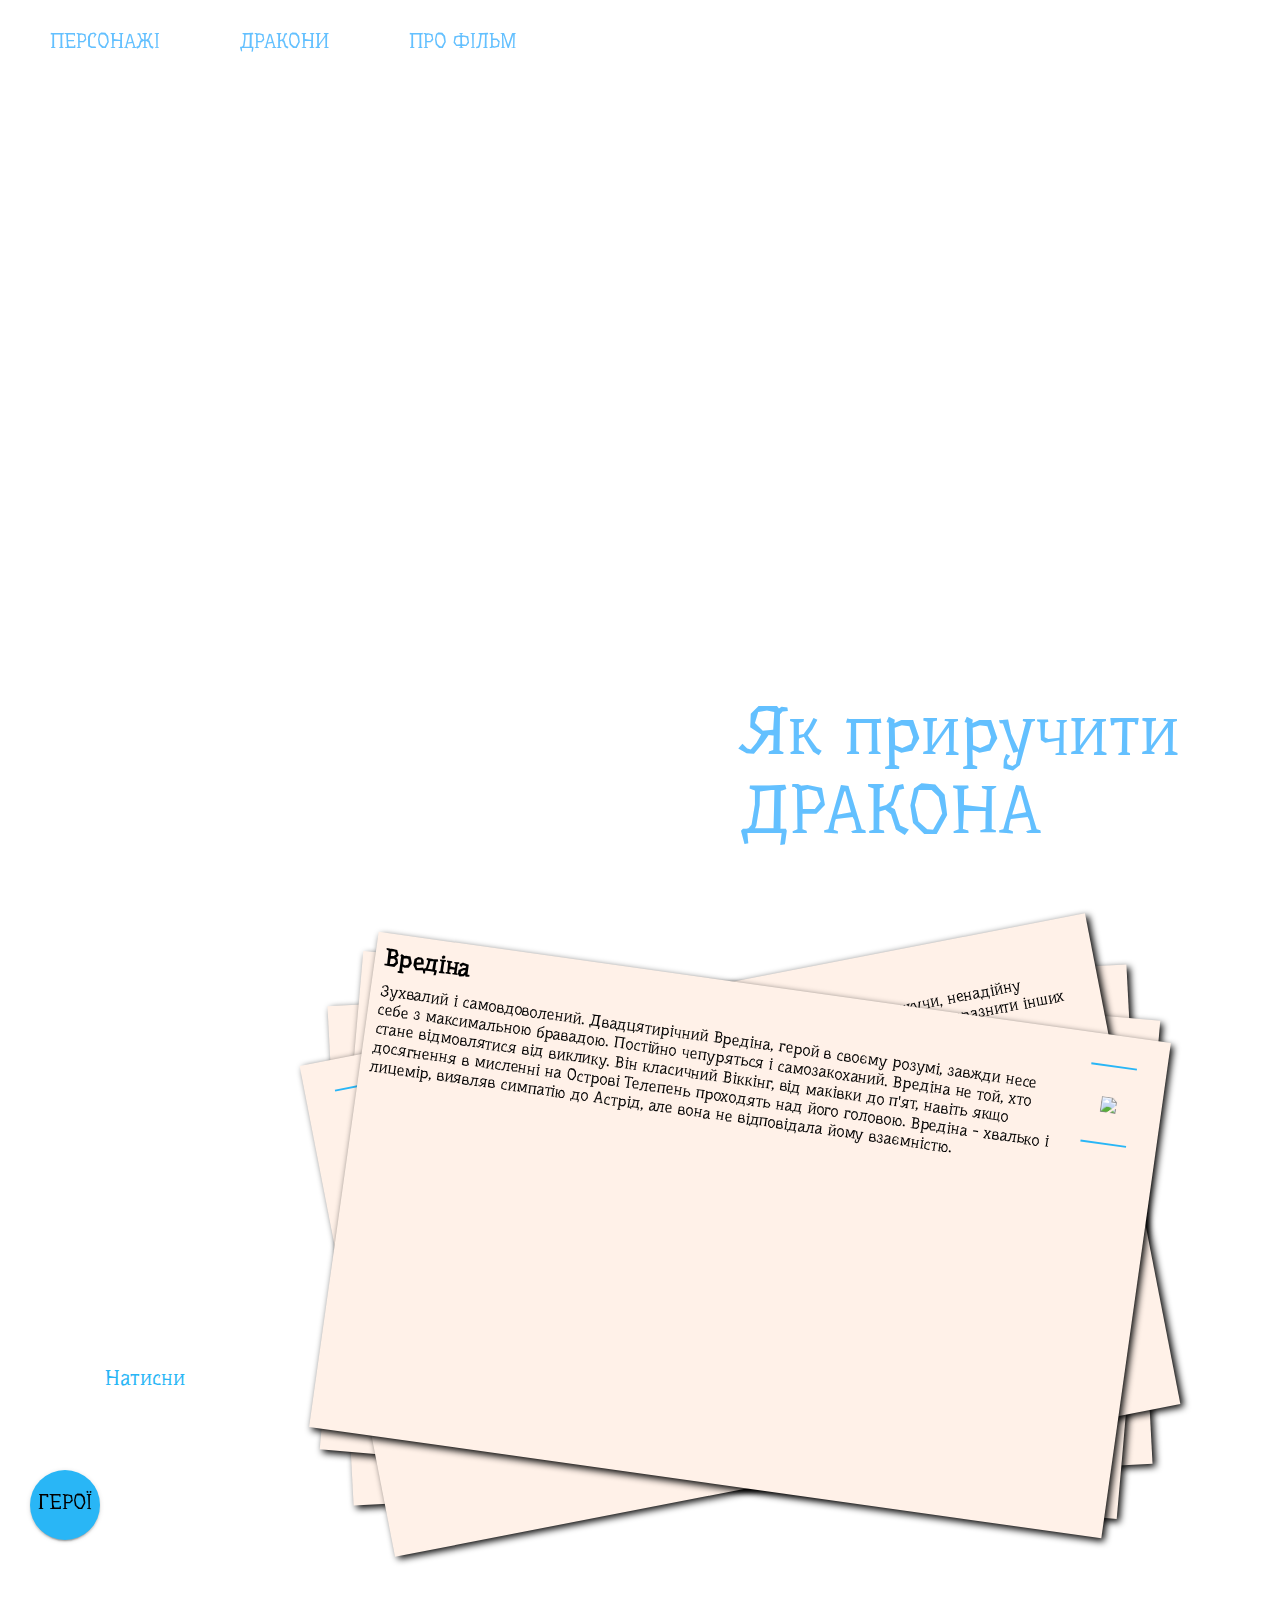
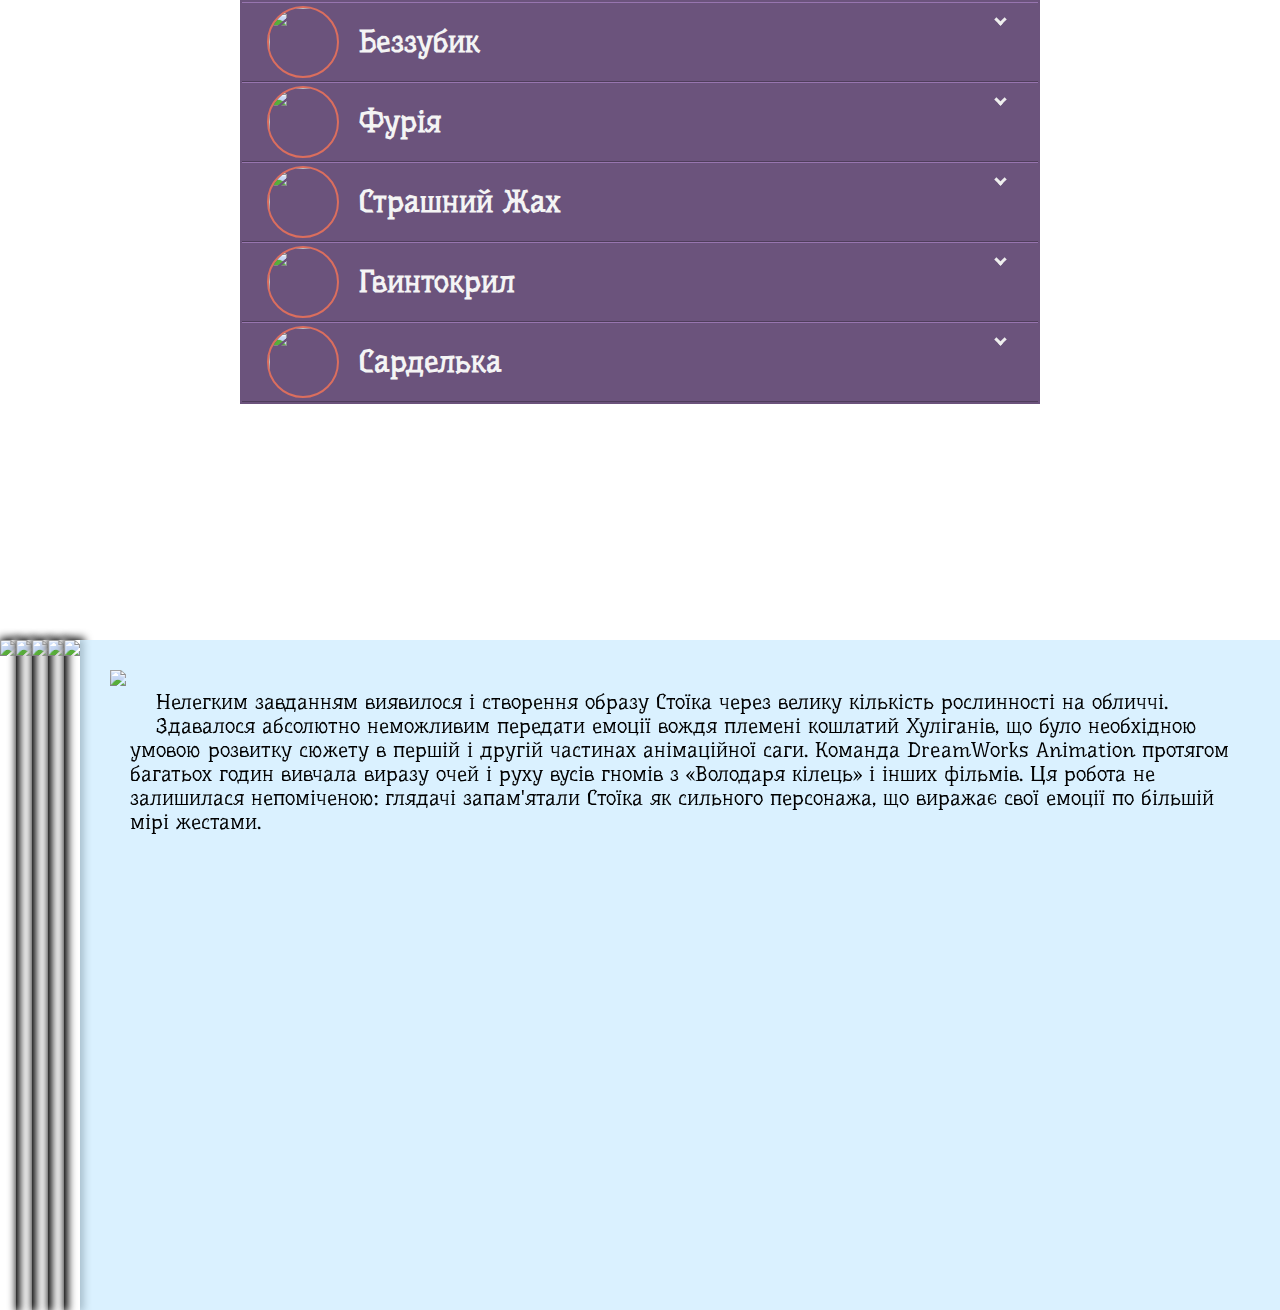
==== commit e2998325: "Add files via upload" ====
--- a/index.html
+++ b/index.html
@@ -1,30 +1,211 @@
-<!Doctype HTML>
-
+<!doctype html>
 <html>
-
 	<head>
-		<title>Incide_Out</title>
-		<meta charset="utf-8">
+		<title>How to train dragon</title>
 		<link rel="stylesheet" href="style.css">
 	</head>
-	
 	<body>
-	
-	<input type="radio" name="point" id="Joy" checked>
-	<label for="Joy">Joy</label><br>	
-	<input type="radio" name="point" id="Sadness">
-	<label for="Sadness">Sadness</label><br>	
-	<input type="radio" name="point" id="Anger">
-	 <label for="Anger">Anger</label><br>
-	<input type="radio" name="point" id="Fear">
-	<label for="Fear">Fear</label><br>	
-	<input type="radio" name="point" id="Disgust"> 
-	<label for="Disgust">Disgust</label><br>
-	
-	<div class="emotions"></div>
-	
-	
-	
+		<header>
+			<nav>
+				<ul>
+					<li><a href="#">ПЕРСОНАЖІ</a></li>
+					<li><a href="#">ДРАКОНИ</a></li>
+					<li><a href="#">ПРО ФІЛЬМ</a></li>
+				</ul>
+			</nav>
+			<p class="text_back">
+			Як приручити<br>
+			<span>ДРАКОНА</span>
+			</p>
+			<p class="text_front">
+			Як приручити<br>
+			<span>ДРАКОНА</span>
+			</p>
+		</header>
+
+
+		<section class="abaut_characters">
+	
+		<div class="characters_menu">
+			<div class="fab">
+				
+				<ul class="fab-buttons">
+					<li class="fab-buttons__item">
+						<a href="#Hiccup">
+						<img src="images/Hiccup_label.png">
+				
+						</a>
+					</li>
+					<li class="fab-buttons__item">
+						<a href="#Astrid">
+						<img src="images/Astrid_label.png">
+						</a>
+				
+					</li>
+					<li class="fab-buttons__item">
+						<a href="#Gruffnut">
+						<img src="images/Gruffnut_label.png">
+						</a>
+				
+					</li>
+					<li class="fab-buttons__item">
+						<a href="#Spitelout">
+				
+						<img src="images/Spitelout_label.png">
+						</a>
+					</li>
+				</ul>
+				
+				<div class="fab-action-button">ГЕРОЇ</div>
+				<div class="tooltip">Натисни</div>
+			</div>
+		</div>
+		
+		<div class="characters_conteiner">
+			<div class="character" id="Hiccup">
+				<img src="images/Hiccup.jpg">
+				<h2>Іккінг</h2>
+				<p>Іккінг - природжений винахідник, конструктор і чудовий майстер, також має непогані навичками фехтування. На противагу своєму батькові і іншим вікінгам,
+				він слабкий фізично, але розумний і, незважаючи на миршавий вигляд, вміє боротися зі страхом, що багато разів його виручало.</p>
+			</div>
+			<div class="character" id="Astrid">
+				<img src="images/Astrid.jpg">
+				<h2>Астрід</h2>
+				<p>
+				Астрід - саме втілення духу вікінгів. Вона розумна, рішуча і красива, її важко здивувати в силу її твердого характеру. Володіє неприборканим і незалежною вдачею.
+				Під час підготовки до боротьби з драконами вона бажає тренуватися одна, але її гординя і запальність не завжди приносять удачу. Коли на тренуваннях Іккінга успішно
+				приборкує драконів новим способом, не схожим на той, до якого звикли в племені, Астрід заздрить. Вона дуже любить свого дракона.
+				</p>
+			</div>
+			<div class="character" id="Gruffnut">
+				<img src="images/Gruffnut.jpg">
+				<h2>Забіяка</h2>
+				<p>Досить неуважна Забіякачасто роблять дурниці, за що має, м'яко кажучи, ненадійну репутацію в племені. Любить небезпеки і капосні жарти. По можливості подразнити інших членів драконячої команди.
+				</p>
+			</div>
+			<div class="character" id="Spitelout">
+				<img src="images/Spitelout.jpg">
+				<h2>Вредіна</h2>
+				<p>Зухвалий і самовдоволений. Двадцятирічний Вредіна, герой в своєму розумі, завжди несе себе з максимальною бравадою. Постійно чепуряться і самозакоханий. Вредіна не той, хто стане відмовлятися від виклику. Він класичний Віккінг, від маківки до п'ят, навіть якщо досягнення в мисленні на Острові Телепень проходять над його головою. Вредіна - хвалько і лицемір, виявляв симпатію до Астрід, але вона не відповідала йому взаємністю.
+			
+				</p>
+			</div>
+		</div>
+	
+	</section>
+	
+	<section class="about_dragons">
+		<div class="accordion">
+			<ul>
+			
+				<li>
+					<input type="checkbox" >
+					<span></span>
+					<div class="accordion_header"> <img src="images/Toothless.png"><h2 class="title_block">Беззубик</h2></div>
+					<div class="msg">
+						<img src="images/Toothless_main.jpg">
+						<p>Беззубик є одним з найрозумніших з усіх існуючих драконів, а почуттям гумору дуже нагадує Іккінга. Він негативно реагує на будь-які загрози,
+						спрямовані на нього і його друзів. Зазвичай цей дракон дуже грайливий і любить побалуватися. Також він дуже цікавий.</p>
+					</div>
+				</li>
+				
+				<li>
+					<input type="checkbox" >
+					<span></span>
+					<div class="accordion_header"><img src="images/Light_Fury.png"><h2 class="title_block">Фурія</h2></div>
+					<div class="msg">
+						<img src="images/Light_Fury_main.jpg">
+						<p>Денна Фурія - це маловідомий і вкрай рідкісний вид драконів. Є окремим видом, хоча вони і схожі на Нічну фурію; досить сильний
+						і красивий дракон, що належить класу: «Разючі».Денні Фурії, мабуть, один з найпрекрасніших і красивих видів драконів. Особливо виділяється білим мерехтливим
+						забарвленням, світло-блакитними очима і абсолютно гладкою лускою, як ніби посипаної маленькими блискітками.</p>
+					</div>
+				</li>
+				
+				<li>
+					<input type="checkbox" >
+					<span></span>
+					<div class="accordion_header"><img src="images/Terrible_Terror.png"><h2 class="title_block">Страшний Жах</h2></div>
+					<div class="msg">
+						<img src="images/Terrible_Terror_main.jpg">
+						<p>Страшний Жах - це маленький, стайний, енергійний і товариський дракон, який належить до класу: «Кочегари». Швидше за все, 
+						їх прототипом є книжковий Беззубик. Моторошні остраху досить сильно поширені в природі. Їх часто можна зустріти на різних островах архіпелагу.</p>
+					</div>
+				</li>
+				
+				<li>
+					<input type="checkbox" >
+					<span></span>
+					<div class="accordion_header"><img src="images/Stormfly.png"><h2 class="title_block">Гвинтокрил</h2></div>
+					<div class="msg">
+						<img src="images/Stormfly_main.jpg">
+						<p>У Громгільди досить доброзичливий характер. Громгільда є вірним і люблячим по відношенню до Астрід драконом. Вона, також, здається, занадто любить Іккінга.
+						Хоч вона дуже красива, але не настільки, як небезпечна.Як і всі Злісні Змійовики, Громгільда дуже красивий дракон і, на жаль, вона це знає. Вона має щедру дозу марнославства,
+						яке характерно для її виду.</p>
+					</div>
+				</li>
+				
+				<li>
+					<input type="checkbox" >
+					<span></span>
+					<div class="accordion_header"><img src="images/Gronckle.png"><h2 class="title_block">Сарделька</h2></div>
+					<div class="msg">
+						<img src="images/Gronckle_main.jpg">
+						<p>Сарделька - мила і добра самка Громмеля. Вона дуже любить Рибьенога. Завдяки їй на йолопи зробили багато зброї з "Заліза Громелля". Зі своїм господарем 
+						любить грати в овцебол. А ще любить лизати п'яти Рибьенога перед сном. У неї смішне ім'я через хвоста який товщий ніж у інших Громелей.</p>
+					</div>
+				</li>
+		
+			</ul>
+		</div>
+	</section>
+	
+	
+	<section class="about_film">
+		<input type="radio" name="datas" id="data1" />
+		<label for="data1"><img src="images/piece3.jpg"></label>
+		<div>
+			<img src="images/about_1.jpg">
+			<p>При анімації першої зустрічі Іккінга і Беззубіка є такий момент: камера плавно рухається справа наліво і видно, що око дракона закрите,
+			потім на мить голову затуляє крило і коли камера зсувається ще вліво, око вже відкрите. Це насправді було помилкою анімації, настільки вдалою, що її так і залишили.</p>		
+		</div>
+			
+		<input type="radio" name="datas" id="data2"/>
+		<label for="data2"><img src="images/piece2.jpg"></label>
+		<div>
+			<p>Більшість драконів намальовано за мотивами птахів і плазунів. Однак для Нічної Фурії натхненням послужила чорна пантера. Головний аніматор, який відповідав за
+			Беззубика спеціально перед початком зйомок завів кішку і наділив Беззубика багатьма її рисами.</p>
+			<img src="images/about_2.jpg">		
+		</div>
+		
+		<input type="radio"name="datas" id="data3"/>
+		<label for="data3"><img src="images/piece1.jpg"></label>
+		<div>
+			<img src="images/about_3.jpg">
+			<p>В одній з останніх сцен Іккінг повинен був прокинутися і виявити протез на нозі на самоті. Після перегляду цієї версії Стівеном Спілбергом, одним з його зауважень було,
+			що дракон повинен бути в цей момент поруч і підтримати його перші кроки</p>		
+		</div>
+			
+		<input type="radio"name="datas" id="data4"/>
+		<label for="data4"><img src="images/piece4.jpg"></label>
+		<div>
+			<img src="images/about_4.jpg">
+			<p>В оригінальній версії Астрід не існує - сильний жіночий персонаж був введений для розвитку романтичної лінії і «разбавкі» чоловічій компанії (як і дівчинка-близнюк
+			Забіяка, яка, до слова сказати, з цієї почесної роллю справляється слабо).</p>		
+		</div>
+			
+		<input type="radio"name="datas" id="data5" checked="checked"/>
+		<label for="data5"><img src="images/piece5.jpg"></label>
+		<div>
+			<img src="images/about_5.jpg">
+			<p>Нелегким завданням виявилося і створення образу Стоїка через велику кількість рослинності на обличчі. Здавалося абсолютно неможливим передати емоції вождя племені
+			кошлатий Хуліганів, що було необхідною умовою розвитку сюжету в першій і другій частинах анімаційної саги. Команда DreamWorks Animation протягом багатьох годин вивчала
+			виразу очей і руху вусів гномів з «Володаря кілець» і інших фільмів. Ця робота не залишилася непоміченою: глядачі запам'ятали Стоїка як сильного персонажа, що виражає
+			свої емоції по більшій мірі жестами.</p>		
+		</div>
+		
+	</section>
+
+
 	</body>
 
 </html>--- a/style.css
+++ b/style.css
@@ -1,24 +1,940 @@
-.emotions {
-  width: 174px;
-  height: 174px;
-  border: 2px solid black;
-  background-repeat: no-repeat;
-}
-#Joy:checked ~ .emotions {
-  background-image: url(images1/joy.png);
-}
-#Sadness:checked ~ .emotions {
-  background-image: url(images1/sadness.png);
-}
-
-#Anger:checked ~ .emotions {
-  background-image: url(images1/anger.png);
-}
-#Fear:checked ~ .emotions {
-	background-image: url(images1/fear.png);
-}
-
-#Disgust:checked ~ .emotions {
-  background-image: url(images1/disgust.png);
-}
-
+@import url('https://fonts.googleapis.com/css2?family=Underdog&display=swap');
+
+body {
+	font-family: "Underdog", system-ui;
+}
+
+* {
+	margin: 0;
+	padding: 0;
+	box-sizing: border-box;
+}
+
+header {
+	height: 100vh;
+	background-image: url(images/618502.jpg);
+	background-size: cover;
+	position: relative;
+}
+
+nav {
+	position: fixed;
+	top: 0;
+	left: 0;
+}
+
+header nav ul {
+	display: flex;
+	padding: 10px;
+}
+
+header li {
+	list-style: none;
+	font-size: 20px;
+	margin: 20px 40px;
+	position: relative;
+}
+
+header li a {
+	text-decoration: none;
+	color: #63c0ff;
+	display: block;
+	position: relative;
+	z-index: 2;
+	transition: all .3s linear;
+}
+
+
+header li:before {
+	content: "";
+	display: block;
+	width: 0;
+	height: 120%;
+	position: absolute;
+	top: 50%;
+	right: 50%;
+	transform: translate(50%, -50%);
+	border-top: 2px solid #63c0ff;
+	border-bottom: 2px solid #63c0ff;
+	transition: all .3s linear;
+	z-index: 1;
+}
+
+header li:after {
+	content: "";
+	display: block;
+	width: 100%;
+	height: 0;
+	background-color: #63c0ff;
+	position: absolute;
+	top: 0;
+	right: 0;
+	z-index: 1;
+	transition: all .3s linear;
+}
+
+header li:hover:before {
+	width: 100%;
+}
+
+header li:hover:after {
+	height: 100%;
+}
+
+header li:hover a {
+	color: black;
+}
+
+.text_back {
+	position: absolute;
+	bottom: 50px;
+	right: 100px;
+	font-size: 68px;
+	color: #63c0ff;
+	background-image: url(images/How-To-Train-Your-Dragon-Header-e1687293096422.png);
+	background-size: cover;
+	-webkit-background-clip: text;
+	-webkit-text-fill-color: transparent;
+}
+
+.text_front {
+	position: absolute;
+	bottom: 50px;
+	right: 100px;
+	font-size: 68px;
+	color: #63c0ff;
+	mix-blend-mode: color;
+}
+
+.text_back span,
+.text-front span {
+	font-family: 30px;
+}
+.abaut_characters{
+	height: 670px;
+	background-image: url(images/how-to-train-your-dragon-2.jpg);
+	display: flex;
+	
+}
+
+.characters_menu{
+	width: 200px;
+	
+	position:relative;
+}
+
+.characters_conteiner{
+	
+	flex-grow: 1;
+	position: relative;
+}
+
+.fab {
+	cursor: pointer;
+    position: absolute;
+    bottom: 30px;
+	left: 30px;
+}
+
+.tooltip{
+	color: #29B6F6;
+	font-size: 16pt;
+	padding: 20px 45px;
+	border-radius: 10px;
+	background-color: white;
+	position: absolute;
+	left: 30px;
+	bottom: 130px;
+	animation: tooltip_jump 1s linear infinite alternate
+	
+	
+}
+
+.tooltip:after{
+	content: "";
+	display: block;
+	width: 40px;
+	height: 25px;
+	transform: skewY(-60deg) skewX(15deg) rotate(100deg);
+	background-color: white;
+	position: absolute;
+	left: 10px;
+	bottom: -7px;
+	
+}
+
+.fab:hover .tooltip{
+	display: none;
+}
+
+@keyframes tooltip_jump{
+	0%{transform: translateY(-30px);}
+	
+	100%{transform: translateY(20px);}
+}
+
+.fab-action-button{
+	width: 70px;
+	height: 70px;
+	background-color: #29B6F6;
+    border-radius: 50%;
+	box-shadow: 0 2px 2px 0 rgba(0, 0, 0, 0.14), 0 1px 5px 0 rgba(0, 0, 0, 0.12), 0 3px 1px -2px rgba(0, 0, 0, 0.2);
+	text-align: center;
+	font-size: 16pt;
+	padding-top: 20px;
+	position: relative;
+}
+
+.fab-action-button:before{
+	content: "";
+	display: box;
+	width: 76px;
+	height: 76px;
+	border-radius: 50%;
+	box-shadow: 0px 0px 0px 3px #00A9F2, 0px 0px 8px 2px #A8D8ED;
+	position: absolute;
+	top: -3px;
+	left: -3px;
+	transform: scale(0);
+	opacity: 0;
+	transition: all .5s linear;
+}
+
+.fab:hover .fab-action-button{
+	color: white;
+}
+
+.fab:hover .fab-action-button:before{
+	transform: scale(1);
+	opacity: 1;
+}
+
+
+.fab-buttons__item{
+	width: 74px;
+	height: 74px;
+	margin-bottom: 10px;
+	background-color: #29B6F6;
+    border-radius: 50%;
+	border: 2px solid black;
+    box-shadow: 0 2px 2px 0 rgba(0, 0, 0, 0.14), 0 1px 5px 0 rgba(0, 0, 0, 0.12), 0 3px 1px -2px rgba(0, 0, 0, 0.2);
+	list-style: none;
+	position: relative;
+	
+}
+
+.fab-buttons{
+	display: none;
+	margin-bottom: 50px;
+}
+
+.fab:hover .fab-buttons{
+	display: block;
+}
+
+.fab:hover .fab-buttons__item{
+	animation: label_up 0.5s linear;
+	
+	
+}
+
+@keyframes label_up{
+	0%{transform: scaleY(0.5) scaleX(0) translateY(40px);}
+	50%{transform: scaleY(1) scaleX(0.5) translateY(40px);}
+	100%{transform: scaleY(1) scaleX(1) translateY(0px);}
+}
+
+.fab-buttons__item:before{
+	content: "";
+	display: block;
+	width: 100px;
+	height: 30px;
+	padding: 0 10px;
+	background-color: black;
+	color: white;
+	position: absolute;
+	right: -130px;
+	bottom: 50%;
+	margin-bottom: -15px;
+	opacity:0;
+	transform-origin: left center 0;
+	transform: scale(0);
+	transition: all .5s linear;
+	
+}
+
+.fab-buttons__item:nth-of-type(1):before{
+	content: "Іккінг";
+}	
+
+.fab-buttons__item:nth-of-type(2):before{
+	content: "Астрід";
+}
+
+.fab-buttons__item:nth-of-type(3):before{
+	content: "Забіяка";
+}
+
+.fab-buttons__item:nth-of-type(4):before{
+	content: "Вредіна";
+}
+
+.fab-buttons__item:hover{
+	box-shadow: 0px 0px 6px 2px black;
+}
+
+.fab-buttons__item:hover:before{
+	opacity:1;
+	transform: scale(1);
+              
+}
+
+.character{
+	width: 800px;
+	height: 500px;
+	position: absolute;
+	top: 50%;
+	left: 50%;
+	margin-top: -250px;
+	margin-left: -400px;
+	background-color: #FFF1E8;
+	z-index:0;
+	box-shadow: 3px 3px 7px black;
+	
+}
+
+.character img{
+	padding: 30px 15px;
+	margin: 30px;
+	border-bottom: 2px solid #29B6F6;
+	border-top: 2px solid #29B6F6;
+	float: left;
+	
+}
+
+.character h2{
+	margin: 10px;
+}
+
+.character p{
+	margin: 10px;
+}
+
+#Hiccup{
+	transform: rotate(-3deg);
+}
+#Hiccup:target{
+	animation: character_up 0.5s linear;
+	transform: rotate(0deg);
+	z-index:1;
+}
+
+#Astrid{
+	transform: rotate(5deg);
+}
+#Astrid:target{
+	animation: character_up 0.5s linear;
+	transform: rotate(0deg);
+	z-index:1;
+}
+#Gruffnut{
+	transform: rotate(-11deg);
+}
+#Gruffnut:target{
+	animation: character_up 0.5s linear;
+	transform: rotate(0deg);
+	z-index:1;
+}
+#Spitelout{
+	transform: rotate(8deg);
+}
+#Spitelout:target{
+	animation: character_up 0.5s linear;
+	
+	transform: rotate(0deg);
+	z-index:1;
+}
+
+@keyframes character_up {
+	0%{
+		
+		left: 50%;
+		
+	}
+	50%{
+		
+		left: 45%;
+	}
+	100%{
+		
+		
+		left: 50%;
+		
+	}
+	
+}
+
+.about_dragons{
+	min-height: 670px;
+	background-image: url(images/19200626.jpg);
+	background-size: cover;
+	background-attachment: fixed;
+	padding: 30px;
+}
+
+.accordion {
+    border: 2px solid #6B537C;
+    width: 800px;
+	margin: 0px auto;
+	background-image: linear-gradient(to bottom right, #EAFC83 0%, #9FC6F5 60%, #3366FF 85%, #1F3E9C 100%);
+}
+
+.accordion ul{
+	list-style: none;
+}
+
+.accordion ul li{
+	position: relative;
+}
+
+.accordion_header{
+	height: 80px;
+    padding: 10px 25px;
+	cursor: pointer;
+	background: #6B537C;
+    border-top: 1px solid #9775AF;
+    border-bottom: 1px solid #4F3D5B;
+	display: flex;
+	align-items: center;
+}
+
+.accordion_header h2 {
+    font-size: 30px;
+	color: #f4f4f4;
+	padding-left: 20px;
+	
+    
+}
+
+.accordion_header img{
+	width: 72px;
+	height: 72px;
+	border-radius: 50%;
+	border:  2px solid #DB6E5E;
+	
+}
+
+.msg {
+	max-height: 0;
+	opacity: 0;
+	transform: translate(0, 50%);
+	overflow: hidden;
+	transition: all 0.5s ease-in-out;
+}
+
+.accordion ul li input:checked ~ div.msg {
+  max-height: 800px;
+  opacity: 1;
+  transform: translate(0, 0);
+}
+
+.msg p {
+  color: rgba(48, 69, 92, 0.8);
+  font-size: 18px;
+  padding: 10px 20px;
+}
+
+.msg img{
+	float: right;
+	padding: 10px 20px;
+}
+
+.accordion ul li input{
+  position: absolute;
+  cursor: pointer;
+  width: 100%;
+  height: 80px;
+  opacity: 0;
+}
+
+.accordion ul li span {
+	position: absolute;
+	top: 15px;
+	right: 30px;
+	display: block;
+	width: 9px;
+	height: 9px;
+}
+ 
+
+.accordion ul li span:before, .accordion ul li span:after {
+  content: "";
+  position: absolute;
+  display: block;
+  background-color: #eee;
+  width: 3px;
+  height: 9px;
+  transition: all 0.5s ease-in-out;
+}
+
+.accordion ul li span:before {
+  transform: translate(2px, 0) rotate(45deg);
+}
+.accordion ul li span:after {
+  transform: translate(-2px, 0) rotate(-45deg);
+}
+
+.accordion ul li input:checked ~ span:before {
+  transform: translate(-2px, 0) rotate(45deg);
+}
+.accordion ul li input:checked ~ span:after {
+  transform: translate(2px, 0) rotate(-45deg);
+}
+.abaut_characters{
+	height: 670px;
+	background-image: url(images/how-to-train-your-dragon-2.jpg);
+	display: flex;
+	
+}
+
+.characters_menu{
+	width: 200px;
+	
+	position:relative;
+}
+
+.characters_conteiner{
+	
+	flex-grow: 1;
+	position: relative;
+}
+
+.fab {
+	cursor: pointer;
+    position: absolute;
+    bottom: 30px;
+	left: 30px;
+}
+
+.tooltip{
+	color: #29B6F6;
+	font-size: 16pt;
+	padding: 20px 45px;
+	border-radius: 10px;
+	background-color: white;
+	position: absolute;
+	left: 30px;
+	bottom: 130px;
+	animation: tooltip_jump 1s linear infinite alternate
+	
+	
+}
+
+.tooltip:after{
+	content: "";
+	display: block;
+	width: 40px;
+	height: 25px;
+	transform: skewY(-60deg) skewX(15deg) rotate(100deg);
+	background-color: white;
+	position: absolute;
+	left: 10px;
+	bottom: -7px;
+	
+}
+
+.fab:hover .tooltip{
+	display: none;
+}
+
+@keyframes tooltip_jump{
+	0%{transform: translateY(-30px);}
+	
+	100%{transform: translateY(20px);}
+}
+
+.fab-action-button{
+	width: 70px;
+	height: 70px;
+	background-color: #29B6F6;
+    border-radius: 50%;
+	box-shadow: 0 2px 2px 0 rgba(0, 0, 0, 0.14), 0 1px 5px 0 rgba(0, 0, 0, 0.12), 0 3px 1px -2px rgba(0, 0, 0, 0.2);
+	text-align: center;
+	font-size: 16pt;
+	padding-top: 20px;
+	position: relative;
+}
+
+.fab-action-button:before{
+	content: "";
+	display: box;
+	width: 76px;
+	height: 76px;
+	border-radius: 50%;
+	box-shadow: 0px 0px 0px 3px #00A9F2, 0px 0px 8px 2px #A8D8ED;
+	position: absolute;
+	top: -3px;
+	left: -3px;
+	transform: scale(0);
+	opacity: 0;
+	transition: all .5s linear;
+}
+
+.fab:hover .fab-action-button{
+	color: white;
+}
+
+.fab:hover .fab-action-button:before{
+	transform: scale(1);
+	opacity: 1;
+}
+
+
+.fab-buttons__item{
+	width: 74px;
+	height: 74px;
+	margin-bottom: 10px;
+	background-color: #29B6F6;
+    border-radius: 50%;
+	border: 2px solid black;
+    box-shadow: 0 2px 2px 0 rgba(0, 0, 0, 0.14), 0 1px 5px 0 rgba(0, 0, 0, 0.12), 0 3px 1px -2px rgba(0, 0, 0, 0.2);
+	list-style: none;
+	position: relative;
+	
+}
+
+.fab-buttons{
+	display: none;
+	margin-bottom: 50px;
+}
+
+.fab:hover .fab-buttons{
+	display: block;
+}
+
+.fab:hover .fab-buttons__item{
+	animation: label_up 0.5s linear;
+	
+	
+}
+
+@keyframes label_up{
+	0%{transform: scaleY(0.5) scaleX(0) translateY(40px);}
+	50%{transform: scaleY(1) scaleX(0.5) translateY(40px);}
+	100%{transform: scaleY(1) scaleX(1) translateY(0px);}
+}
+
+.fab-buttons__item:before{
+	content: "";
+	display: block;
+	width: 100px;
+	height: 30px;
+	padding: 0 10px;
+	background-color: black;
+	color: white;
+	position: absolute;
+	right: -130px;
+	bottom: 50%;
+	margin-bottom: -15px;
+	opacity:0;
+	transform-origin: left center 0;
+	transform: scale(0);
+	transition: all .5s linear;
+	
+}
+
+.fab-buttons__item:nth-of-type(1):before{
+	content: "Іккінг";
+}	
+
+.fab-buttons__item:nth-of-type(2):before{
+	content: "Астрід";
+}
+
+.fab-buttons__item:nth-of-type(3):before{
+	content: "Забіяка";
+}
+
+.fab-buttons__item:nth-of-type(4):before{
+	content: "Вредіна";
+}
+
+.fab-buttons__item:hover{
+	box-shadow: 0px 0px 6px 2px black;
+}
+
+.fab-buttons__item:hover:before{
+	opacity:1;
+	transform: scale(1);
+              
+}
+
+.character{
+	width: 800px;
+	height: 500px;
+	position: absolute;
+	top: 50%;
+	left: 50%;
+	margin-top: -250px;
+	margin-left: -400px;
+	background-color: #FFF1E8;
+	z-index:0;
+	box-shadow: 3px 3px 7px black;
+	
+}
+
+.character img{
+	padding: 30px 15px;
+	margin: 30px;
+	border-bottom: 2px solid #29B6F6;
+	border-top: 2px solid #29B6F6;
+	float: left;
+	
+}
+
+.character h2{
+	margin: 10px;
+}
+
+.character p{
+	margin: 10px;
+}
+
+#Hiccup{
+	transform: rotate(-3deg);
+}
+#Hiccup:target{
+	animation: character_up 0.5s linear;
+	transform: rotate(0deg);
+	z-index:1;
+}
+
+#Astrid{
+	transform: rotate(5deg);
+}
+#Astrid:target{
+	animation: character_up 0.5s linear;
+	transform: rotate(0deg);
+	z-index:1;
+}
+#Gruffnut{
+	transform: rotate(-11deg);
+}
+#Gruffnut:target{
+	animation: character_up 0.5s linear;
+	transform: rotate(0deg);
+	z-index:1;
+}
+#Spitelout{
+	transform: rotate(8deg);
+}
+#Spitelout:target{
+	animation: character_up 0.5s linear;
+	
+	transform: rotate(0deg);
+	z-index:1;
+}
+
+@keyframes character_up {
+	0%{
+		
+		left: 50%;
+		
+	}
+	50%{
+		
+		left: 45%;
+	}
+	100%{
+		
+		
+		left: 50%;
+		
+	}
+	
+}
+
+.about_dragons{
+	min-height: 670px;
+	background-image: url(images/19200626.jpg);
+	background-size: cover;
+	background-attachment: fixed;
+	padding: 30px;
+}
+
+.accordion {
+    border: 2px solid #6B537C;
+    width: 800px;
+	margin: 0px auto;
+	background-image: linear-gradient(to bottom right, #EAFC83 0%, #9FC6F5 60%, #3366FF 85%, #1F3E9C 100%);
+}
+
+.accordion ul{
+	list-style: none;
+}
+
+.accordion ul li{
+	position: relative;
+}
+
+.accordion_header{
+	height: 80px;
+    padding: 10px 25px;
+	cursor: pointer;
+	background: #6B537C;
+    border-top: 1px solid #9775AF;
+    border-bottom: 1px solid #4F3D5B;
+	display: flex;
+	align-items: center;
+}
+
+.accordion_header h2 {
+    font-size: 30px;
+	color: #f4f4f4;
+	padding-left: 20px;
+	
+    
+}
+
+.accordion_header img{
+	width: 72px;
+	height: 72px;
+	border-radius: 50%;
+	border:  2px solid #DB6E5E;
+	
+}
+
+.msg {
+	max-height: 0;
+	opacity: 0;
+	transform: translate(0, 50%);
+	overflow: hidden;
+	transition: all 0.5s ease-in-out;
+}
+
+.accordion ul li input:checked ~ div.msg {
+  max-height: 800px;
+  opacity: 1;
+  transform: translate(0, 0);
+}
+
+.msg p {
+  color: rgba(48, 69, 92, 0.8);
+  font-size: 18px;
+  padding: 10px 20px;
+}
+
+.msg img{
+	float: right;
+	padding: 10px 20px;
+}
+
+.accordion ul li input{
+  position: absolute;
+  cursor: pointer;
+  width: 100%;
+  height: 80px;
+  opacity: 0;
+}
+
+.accordion ul li span {
+	position: absolute;
+	top: 15px;
+	right: 30px;
+	display: block;
+	width: 9px;
+	height: 9px;
+}
+ 
+
+.accordion ul li span:before, .accordion ul li span:after {
+  content: "";
+  position: absolute;
+  display: block;
+  background-color: #eee;
+  width: 3px;
+  height: 9px;
+  transition: all 0.5s ease-in-out;
+}
+
+.accordion ul li span:before {
+  transform: translate(2px, 0) rotate(45deg);
+}
+.accordion ul li span:after {
+  transform: translate(-2px, 0) rotate(-45deg);
+}
+
+.accordion ul li input:checked ~ span:before {
+  transform: translate(-2px, 0) rotate(45deg);
+}
+.accordion ul li input:checked ~ span:after {
+  transform: translate(2px, 0) rotate(-45deg);
+}
+
+.about_film{
+	height: 670px;
+	display: flex;
+	background-image: url(images/poster-kak-priruchit-drakona.jpg);
+	background-size: cover;
+	
+}
+
+.about_film input{
+	display: none;
+}
+
+.about_film label{
+	display: block;
+	box-shadow: 2px 0 8px 2px black, -2px 0 5px 1px white;
+	cursor: pointer;	
+}
+
+.about_film div{
+	overflow: hidden;
+	width:0;
+	background-color: rgba(209, 238, 255, 0.8);
+	transition: width .5s;
+}
+
+.about_film div img{
+	padding: 30px;
+}
+
+.about_film div p{
+	padding: 50px;
+	font-size: 16pt;
+}
+
+#data1:checked ~ div:nth-of-type(1){
+	width: 100%;
+	
+}
+
+#data2:checked ~ div:nth-of-type(2){
+	width: 100%;
+	
+}
+
+#data3:checked ~ div:nth-of-type(3){
+	width: 100%;
+	
+}
+
+div:nth-of-type(3) img, div:nth-of-type(5) img{
+	float: left;
+}
+
+div:nth-of-type(4) img{
+	float: right;
+}
+
+
+#data4:checked ~ div:nth-of-type(4){
+	width: 100%;
+	
+}
+
+#data5:checked ~ div:nth-of-type(5){
+	width: 100%;
+	
+}